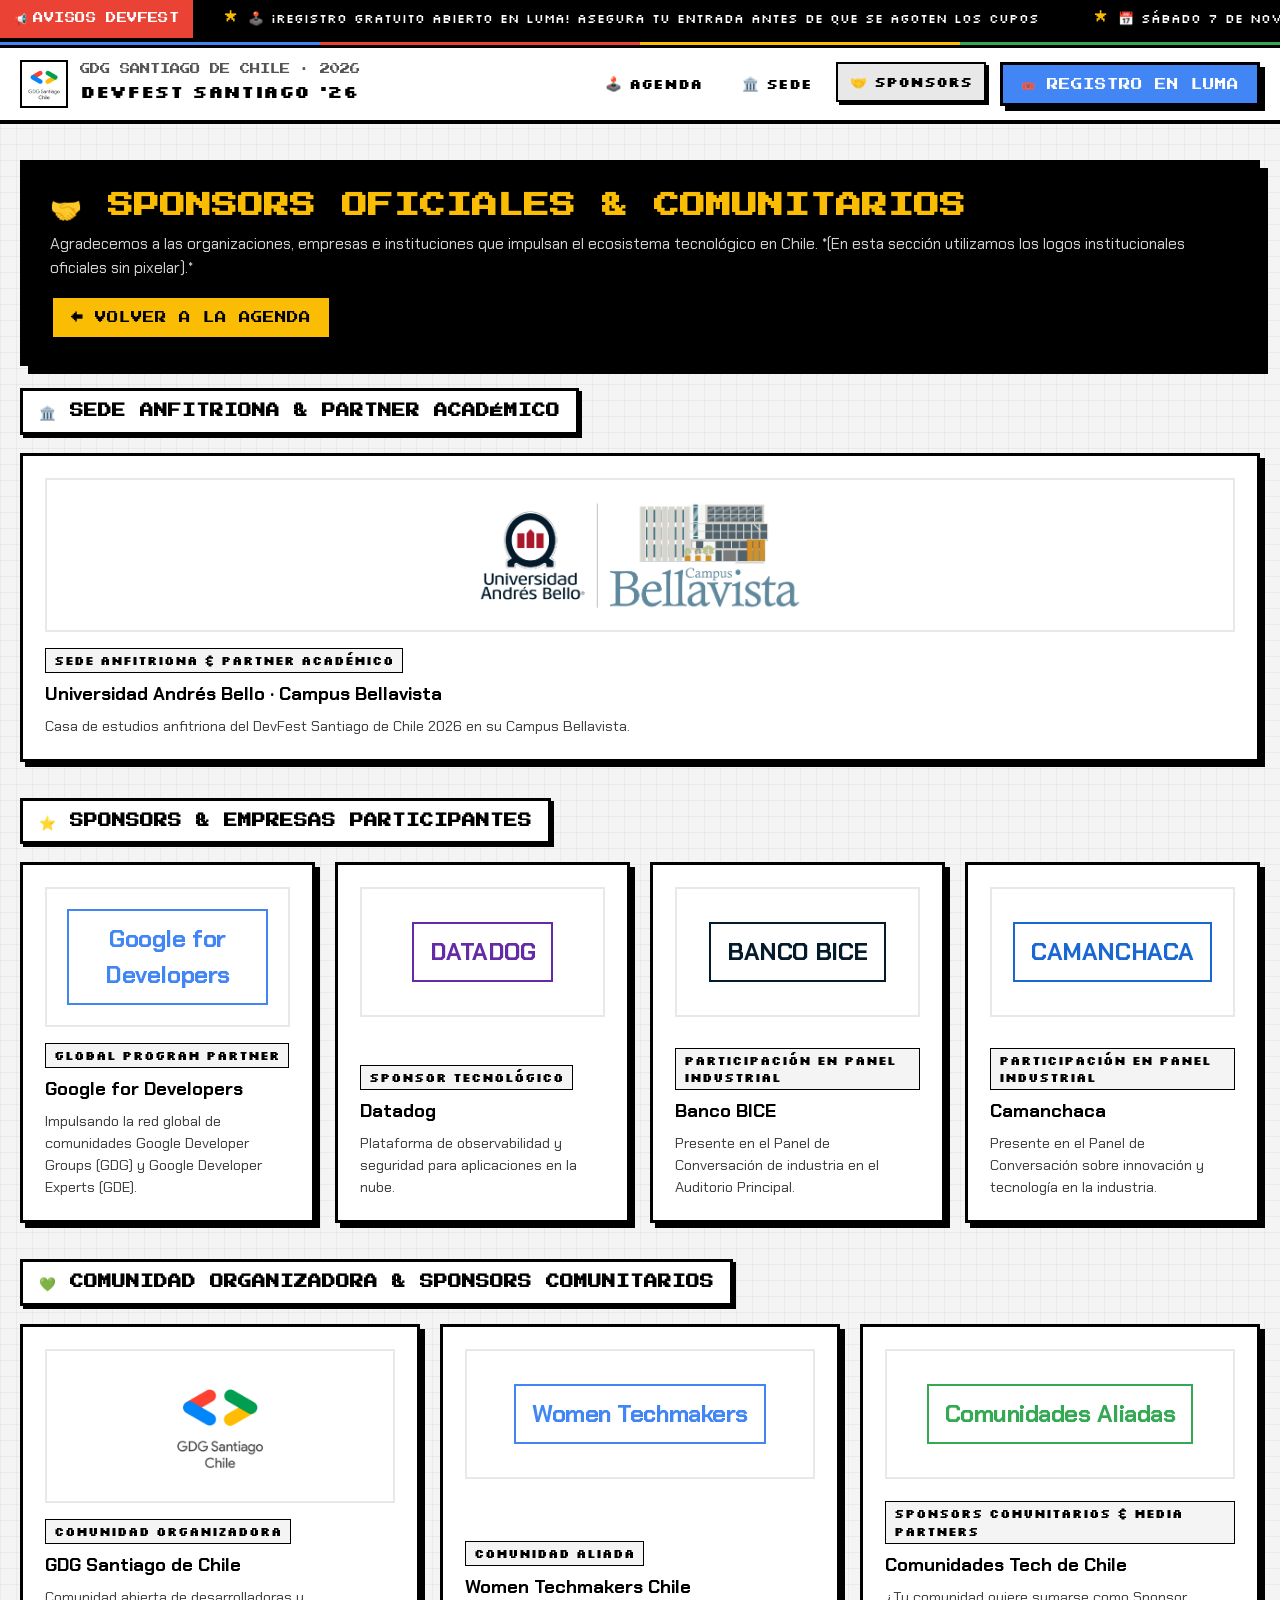
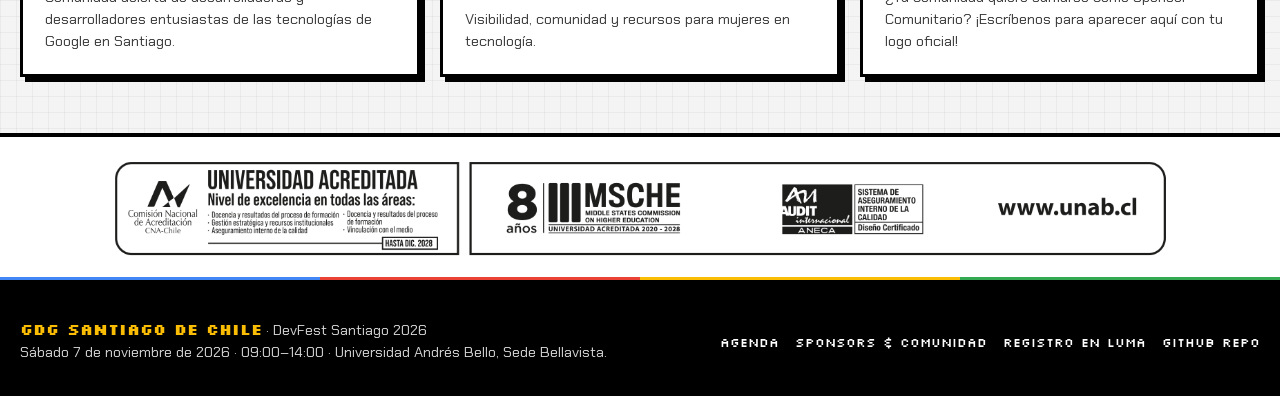
==== sponsors.html @ e515151f "feat: landing page 8-bits y agenda interactiva DevFest Santiago 2026" ====
<!DOCTYPE html>
<html lang="es-CL">
<head>
  <meta charset="UTF-8" />
  <meta name="viewport" content="width=device-width, initial-scale=1.0" />
  <title>Sponsors & Comunidades · DevFest Santiago de Chile 2026</title>
  <meta name="description" content="Sponsors oficiales, sede anfitriona y sponsors comunitarios del DevFest Santiago de Chile 2026." />
  <link rel="icon" type="image/png" href="assets/img/gdg-santiago-logo.png" />

  <link rel="preconnect" href="https://fonts.googleapis.com" />
  <link rel="preconnect" href="https://fonts.gstatic.com" crossorigin />
  <link href="https://fonts.googleapis.com/css2?family=Chakra+Petch:ital,wght@0,400;0,500;0,600;0,700;1,400&family=Press+Start+2P&family=Silkscreen:wght@400;700&display=swap" rel="stylesheet" />

  <link rel="stylesheet" href="css/styles.css" />
</head>
<body>

  <!-- MARQUESINA DE ANUNCIOS -->
  <div class="marquee-bar" role="region" aria-label="Anuncios importantes previos al evento">
    <div class="marquee-badge">
      <span>📢</span>
      <span class="hide-mobile">AVISOS DEVFEST</span>
    </div>
    <div class="marquee-viewport">
      <div class="marquee-track" id="marquee-content"></div>
    </div>
  </div>

  <!-- ENCABEZADO -->
  <header class="site-header">
    <div class="gdg-color-strip" aria-hidden="true">
      <span></span><span></span><span></span><span></span>
    </div>
    <div class="header-inner">
      <a href="index.html" class="brand-link">
        <img src="assets/img/gdg-santiago-logo.png" alt="Logo GDG Santiago de Chile" class="brand-logo-img" />
        <div class="brand-title-wrap">
          <span class="brand-pixel-tag">GDG SANTIAGO DE CHILE · 2026</span>
          <span class="brand-main-name">DEVFEST SANTIAGO '26</span>
        </div>
      </a>

      <nav class="main-nav" aria-label="Navegación principal">
        <a href="index.html#agenda" class="nav-link-8bit">🕹️ Agenda</a>
        <a href="index.html#sede" class="nav-link-8bit">🏛️ Sede</a>
        <a href="sponsors.html" class="nav-link-8bit active">🤝 Sponsors</a>
        <a href="https://luma.com/7p4i60n3" target="_blank" rel="noopener noreferrer" class="btn-8bit btn-8bit-primary">
          🎟️ REGISTRO EN LUMA
        </a>
      </nav>
    </div>
  </header>

  <main class="sponsors-page-main" style="padding-top: 36px;">
    <div class="section-header-8bit">
      <div class="section-title-group">
        <h2>🤝 SPONSORS OFICIALES & COMUNITARIOS</h2>
        <p>
          Agradecemos a las organizaciones, empresas e instituciones que impulsan el ecosistema tecnológico en Chile.
          *(En esta sección utilizamos los logos institucionales oficiales sin pixelar).*
        </p>
      </div>
      <a href="index.html#agenda" class="btn-8bit btn-8bit-yellow">
        ← VOLVER A LA AGENDA
      </a>
    </div>

    <!-- 1. SEDE ANFITRIONA -->
    <section class="sponsors-tier-block">
      <h3 class="sponsors-tier-heading">🏛️ SEDE ANFITRIONA & PARTNER ACADÉMICO</h3>
      <div class="sponsors-grid" id="sponsors-host-grid"></div>
    </section>

    <!-- 2. SPONSORS OFICIALES Y PARTICIPACIÓN EN INDUSTRIA -->
    <section class="sponsors-tier-block">
      <h3 class="sponsors-tier-heading">⭐ SPONSORS & EMPRESAS PARTICIPANTES</h3>
      <div class="sponsors-grid" id="sponsors-official-grid"></div>
    </section>

    <!-- 3. SPONSORS COMUNITARIOS Y ORGANIZADOR -->
    <section class="sponsors-tier-block">
      <h3 class="sponsors-tier-heading">💚 COMUNIDAD ORGANIZADORA & SPONSORS COMUNITARIOS</h3>
      <div class="sponsors-grid" id="sponsors-community-grid"></div>
    </section>
  </main>

  <footer class="site-footer">
    <div class="unab-accreditation-strip">
      <img src="assets/img/unab-acreditacion.png" alt="Universidad Andrés Bello - Acreditación Institucional" loading="lazy" />
    </div>
    <div class="gdg-color-strip" aria-hidden="true">
      <span></span><span></span><span></span><span></span>
    </div>
    <div class="footer-main">
      <div class="footer-inner">
        <div class="footer-copy">
          <p><strong>GDG SANTIAGO DE CHILE</strong> · DevFest Santiago 2026</p>
          <p>Sábado 7 de noviembre de 2026 · 09:00–14:00 · Universidad Andrés Bello, Sede Bellavista.</p>
        </div>
        <div class="footer-links">
          <a href="index.html#agenda">Agenda</a>
          <a href="sponsors.html">Sponsors & Comunidad</a>
          <a href="https://luma.com/7p4i60n3" target="_blank" rel="noopener noreferrer">Registro en Luma</a>
          <a href="https://github.com/GDGSantiagoDeChile/devfestsantiago26" target="_blank" rel="noopener noreferrer">GitHub Repo</a>
        </div>
      </div>
    </div>
  </footer>

  <script type="module" src="js/app.js"></script>
</body>
</html>
---- css/styles.css ----
/* ==========================================================================
   DEVFEST SANTIAGO DE CHILE 2026 · ESTÉTICA 8-BITS (KUNIO-KUN NES) + GDG
   Paleta: Colores oficiales GDG + Blanco, Negro y Escala de Grises
   ========================================================================== */

:root {
  /* Colores Oficiales GDG */
  --gdg-blue: #4285F4;
  --gdg-blue-dark: #1967D2;
  --gdg-blue-soft: #E8F0FE;

  --gdg-red: #EA4335;
  --gdg-red-dark: #C5221F;
  --gdg-red-soft: #FCE8E6;

  --gdg-yellow: #FBBC04;
  --gdg-yellow-dark: #F29900;
  --gdg-yellow-soft: #FEF7E0;

  --gdg-green: #34A853;
  --gdg-green-dark: #188038;
  --gdg-green-soft: #E6F4EA;

  /* Blanco, Negro y Escala de Grises */
  --bw-black: #000000;
  --bw-gray-900: #111111;
  --bw-gray-800: #222222;
  --bw-gray-700: #3A3A3A;
  --bw-gray-600: #555555;
  --bw-gray-400: #9E9E9E;
  --bw-gray-300: #D4D4D4;
  --bw-gray-200: #E8E8E8;
  --bw-gray-100: #F4F4F4;
  --bw-white: #FFFFFF;

  /* Tipografías */
  --font-pixel: 'Press Start 2P', 'Silkscreen', monospace;
  --font-arcade: 'Silkscreen', 'Press Start 2P', monospace;
  --font-body: 'Chakra Petch', system-ui, -apple-system, sans-serif;

  /* Sombras estilo 8-bits */
  --pixel-shadow-sm: 3px 3px 0px var(--bw-black);
  --pixel-shadow-md: 5px 5px 0px var(--bw-black);
  --pixel-shadow-lg: 8px 8px 0px var(--bw-black);
}

*, *::before, *::after {
  box-sizing: border-box;
  margin: 0;
  padding: 0;
}

html {
  scroll-behavior: smooth;
}

body {
  font-family: var(--font-body);
  background-color: var(--bw-gray-100);
  /* Patrón sutil de grilla pixelada en escala de grises */
  background-image:
    linear-gradient(to right, rgba(0, 0, 0, 0.04) 1px, transparent 1px),
    linear-gradient(to bottom, rgba(0, 0, 0, 0.04) 1px, transparent 1px);
  background-size: 16px 16px;
  color: var(--bw-gray-900);
  line-height: 1.5;
  overflow-x: hidden;
}

/* ==========================================================================
   1. MARQUESINA (MARQUEE) DE ANUNCIOS EN MOVIMIENTO
   ========================================================================== */
.marquee-bar {
  background-color: var(--bw-black);
  color: var(--bw-white);
  border-bottom: 4px solid var(--bw-black);
  display: flex;
  align-items: center;
  overflow: hidden;
  position: sticky;
  top: 0;
  z-index: 100;
  height: 42px;
}

.marquee-badge {
  background-color: var(--gdg-red);
  color: var(--bw-white);
  font-family: var(--font-pixel);
  font-size: 0.65rem;
  padding: 0 14px;
  height: 100%;
  display: flex;
  align-items: center;
  gap: 6px;
  white-space: nowrap;
  z-index: 2;
  border-right: 4px solid var(--bw-black);
  letter-spacing: 0.04em;
}

.marquee-viewport {
  flex: 1;
  overflow: hidden;
  position: relative;
}

.marquee-track {
  display: flex;
  width: max-content;
  animation: marqueeScroll 38s linear infinite;
}

.marquee-bar:hover .marquee-track {
  animation-play-state: paused;
}

.marquee-group {
  display: flex;
  align-items: center;
}

.marquee-item {
  font-family: var(--font-arcade);
  font-size: 0.8rem;
  padding: 0 28px;
  white-space: nowrap;
  color: var(--bw-white);
  display: inline-flex;
  align-items: center;
  gap: 10px;
}

.pixel-star {
  color: var(--gdg-yellow);
  display: inline-block;
  animation: starBlink 1s steps(2, start) infinite;
}

@keyframes marqueeScroll {
  0% { transform: translateX(0); }
  100% { transform: translateX(-50%); }
}

@keyframes starBlink {
  0%, 100% { opacity: 1; transform: scale(1); }
  50% { opacity: 0.4; transform: scale(0.85); }
}

/* ==========================================================================
   2. NAVEGACIÓN PRINCIPAL
   ========================================================================== */
.site-header {
  background-color: var(--bw-white);
  border-bottom: 4px solid var(--bw-black);
}

.header-inner {
  max-width: 1280px;
  margin: 0 auto;
  padding: 12px 20px;
  display: flex;
  align-items: center;
  justify-content: space-between;
  flex-wrap: wrap;
  gap: 16px;
}

.brand-link {
  display: flex;
  align-items: center;
  gap: 12px;
  text-decoration: none;
  color: var(--bw-black);
}

.brand-logo-img {
  width: 48px;
  height: 48px;
  object-fit: contain;
  border: 2px solid var(--bw-black);
  background: var(--bw-white);
  padding: 2px;
}

.brand-title-wrap {
  display: flex;
  flex-direction: column;
}

.brand-pixel-tag {
  font-family: var(--font-pixel);
  font-size: 0.65rem;
  color: var(--bw-gray-600);
}

.brand-main-name {
  font-family: var(--font-arcade);
  font-weight: 700;
  font-size: 1.15rem;
  letter-spacing: -0.02em;
}

/* Barra de 4 colores GDG decorativa */
.gdg-color-strip {
  height: 6px;
  display: grid;
  grid-template-columns: repeat(4, 1fr);
  border-bottom: 3px solid var(--bw-black);
}
.gdg-color-strip span:nth-child(1) { background: var(--gdg-blue); }
.gdg-color-strip span:nth-child(2) { background: var(--gdg-red); }
.gdg-color-strip span:nth-child(3) { background: var(--gdg-yellow); }
.gdg-color-strip span:nth-child(4) { background: var(--gdg-green); }

.main-nav {
  display: flex;
  align-items: center;
  gap: 12px;
  flex-wrap: wrap;
}

.nav-link-8bit {
  font-family: var(--font-arcade);
  font-size: 0.85rem;
  font-weight: 700;
  text-decoration: none;
  color: var(--bw-black);
  padding: 8px 12px;
  border: 2px solid transparent;
  transition: transform 0.1s steps(2), background-color 0.1s;
}

.nav-link-8bit:hover,
.nav-link-8bit.active {
  background-color: var(--bw-gray-200);
  border-color: var(--bw-black);
  box-shadow: var(--pixel-shadow-sm);
  transform: translate(-2px, -2px);
}

/* Botones estilo 8-bits */
.btn-8bit {
  display: inline-flex;
  align-items: center;
  justify-content: center;
  gap: 8px;
  font-family: var(--font-pixel);
  font-size: 0.72rem;
  line-height: 1.3;
  text-decoration: none;
  padding: 12px 18px;
  border: 3px solid var(--bw-black);
  box-shadow: var(--pixel-shadow-md);
  cursor: pointer;
  transition: transform 0.08s steps(2), box-shadow 0.08s steps(2);
  text-transform: uppercase;
}

.btn-8bit:hover {
  transform: translate(-2px, -2px);
  box-shadow: 7px 7px 0px var(--bw-black);
}

.btn-8bit:active {
  transform: translate(3px, 3px);
  box-shadow: 2px 2px 0px var(--bw-black);
}

.btn-8bit-primary {
  background-color: var(--gdg-blue);
  color: var(--bw-white);
}

.btn-8bit-yellow {
  background-color: var(--gdg-yellow);
  color: var(--bw-black);
}

.btn-8bit-secondary {
  background-color: var(--gdg-green);
  color: var(--bw-white);
}

.btn-8bit-ghost {
  background-color: var(--bw-white);
  color: var(--bw-black);
}

/* ==========================================================================
   3. HERO PRINCIPAL (ESTÉTICA 8-BITS + SEDE OFICIAL SIN PIXELAR)
   ========================================================================== */
.hero-section {
  max-width: 1280px;
  margin: 0 auto;
  padding: 36px 20px 28px;
}

.hero-grid {
  display: grid;
  grid-template-columns: 1.25fr 0.95fr;
  gap: 28px;
  align-items: stretch;
}

.hero-arcade-box {
  background-color: var(--bw-white);
  border: 4px solid var(--bw-black);
  box-shadow: var(--pixel-shadow-lg);
  padding: 28px;
  display: flex;
  flex-direction: column;
  justify-content: space-between;
  position: relative;
}

.hero-topline-badges {
  display: flex;
  flex-wrap: wrap;
  gap: 10px;
  margin-bottom: 18px;
}

.pixel-status-pill {
  font-family: var(--font-pixel);
  font-size: 0.62rem;
  padding: 6px 10px;
  background-color: var(--bw-black);
  color: var(--gdg-yellow);
  border: 2px solid var(--bw-black);
}

.pixel-date-pill {
  font-family: var(--font-pixel);
  font-size: 0.62rem;
  padding: 6px 10px;
  background-color: var(--gdg-green-soft);
  color: var(--bw-black);
  border: 2px solid var(--bw-black);
}

.hero-title {
  font-family: var(--font-pixel);
  font-size: clamp(1.45rem, 3.2vw, 2.35rem);
  line-height: 1.35;
  color: var(--bw-black);
  margin-bottom: 14px;
  text-shadow: 3px 3px 0px var(--bw-gray-300);
}

.hero-title-highlight {
  display: inline-block;
  background-color: var(--gdg-yellow);
  padding: 2px 10px;
  border: 3px solid var(--bw-black);
  box-shadow: var(--pixel-shadow-sm);
  margin-top: 6px;
}

.hero-lead {
  font-size: 1.08rem;
  color: var(--bw-gray-800);
  margin-bottom: 20px;
  font-weight: 500;
}

.hero-meta-cards {
  display: grid;
  grid-template-columns: repeat(auto-fit, minmax(180px, 1fr));
  gap: 12px;
  margin-bottom: 24px;
}

.meta-pixel-card {
  background-color: var(--bw-gray-100);
  border: 3px solid var(--bw-black);
  padding: 10px 14px;
  box-shadow: var(--pixel-shadow-sm);
}

.meta-pixel-label {
  font-family: var(--font-pixel);
  font-size: 0.58rem;
  color: var(--bw-gray-600);
  display: block;
  margin-bottom: 4px;
}

.meta-pixel-value {
  font-weight: 700;
  font-size: 0.98rem;
  color: var(--bw-black);
}

.hero-cta-group {
  display: flex;
  flex-wrap: wrap;
  gap: 14px;
  align-items: center;
}

/* TARJETA DEL LOCAL / SEDE OFICIAL (NO PIXELADA, RESPETANDO MARCA UNAB) */
.hero-venue-column {
  display: flex;
  flex-direction: column;
  gap: 18px;
}

.venue-official-card {
  background-color: var(--bw-white);
  border: 4px solid var(--bw-black);
  box-shadow: var(--pixel-shadow-lg);
  padding: 22px;
  display: flex;
  flex-direction: column;
  justify-content: space-between;
  flex: 1;
}

.venue-card-header {
  display: flex;
  align-items: center;
  justify-content: space-between;
  border-bottom: 2px solid var(--bw-gray-200);
  padding-bottom: 10px;
  margin-bottom: 14px;
}

.venue-official-tag {
  font-family: var(--font-arcade);
  font-size: 0.78rem;
  font-weight: 700;
  background-color: #041B2C;
  color: var(--bw-white);
  padding: 4px 10px;
}

.venue-city-tag {
  font-size: 0.85rem;
  font-weight: 700;
  color: var(--bw-gray-600);
}

/* Imagen oficial del local sin filtros de pixelado */
.venue-illustration-wrapper {
  background-color: var(--bw-white);
  padding: 12px 6px;
  display: flex;
  align-items: center;
  justify-content: center;
  margin-bottom: 14px;
}

.venue-official-img {
  width: 100%;
  max-width: 500px;
  height: auto;
  object-fit: contain;
  image-rendering: auto; /* Mantiene la calidad vectorial/alta resolución del campus */
}

.venue-details-footer {
  background-color: var(--bw-gray-100);
  border: 2px solid var(--bw-black);
  padding: 12px 14px;
  display: flex;
  align-items: center;
  justify-content: space-between;
  gap: 12px;
  flex-wrap: wrap;
}

.venue-address-text strong {
  display: block;
  font-size: 0.98rem;
  color: #041B2C;
}

.venue-address-text span {
  font-size: 0.86rem;
  color: var(--bw-gray-700);
}

.venue-map-link {
  font-family: var(--font-arcade);
  font-size: 0.78rem;
  font-weight: 700;
  color: var(--bw-black);
  background-color: var(--bw-white);
  border: 2px solid var(--bw-black);
  padding: 6px 10px;
  text-decoration: none;
  box-shadow: 2px 2px 0 var(--bw-black);
}

.venue-map-link:hover {
  background-color: var(--gdg-yellow);
}

/* ==========================================================================
   4. ESCENARIO KUNIO-KUN NES & BADGES 8-BITS EN MOVIMIENTO
   ========================================================================== */
.kunio-parade-box {
  background-color: var(--bw-gray-900);
  color: var(--bw-white);
  border: 4px solid var(--bw-black);
  box-shadow: var(--pixel-shadow-lg);
  padding: 16px 18px;
}

.kunio-parade-header {
  display: flex;
  align-items: center;
  justify-content: space-between;
  margin-bottom: 12px;
  font-family: var(--font-pixel);
  font-size: 0.62rem;
  color: var(--gdg-yellow);
}

.kunio-parade-stage {
  display: grid;
  grid-template-columns: repeat(9, 1fr);
  gap: 8px;
  background: linear-gradient(180deg, #1E1E1E 0%, #2D2D2D 78%, #444444 78%, #333333 100%);
  border: 3px solid var(--bw-black);
  padding: 12px 8px 8px;
  overflow-x: auto;
}

.kunio-stage-card {
  display: flex;
  flex-direction: column;
  align-items: center;
  gap: 4px;
  min-width: 46px;
}

.kunio-stage-name {
  font-family: var(--font-arcade);
  font-size: 0.65rem;
  color: var(--bw-gray-200);
  text-align: center;
}

/* Animación de sprites estilo Kunio-kun NES (2 frames + caminata) */
.kunio-sprite {
  position: relative;
  display: inline-flex;
  align-items: center;
  justify-content: center;
  animation: kunioWalkBob 0.7s steps(2, end) infinite;
}

.kunio-sm { width: 42px; height: 52px; }
.kunio-md { width: 64px; height: 80px; }
.kunio-lg { width: 96px; height: 120px; }

.kunio-sprite svg {
  width: 100%;
  height: 100%;
  image-rendering: pixelated;
  image-rendering: crisp-edges;
  filter: drop-shadow(2px 2px 0px rgba(0,0,0,0.35));
}

.kunio-frame-2 {
  position: absolute;
  inset: 0;
  opacity: 0;
  animation: kunioSwapFrame2 0.7s steps(1, end) infinite;
}

.kunio-frame-1 {
  animation: kunioSwapFrame1 0.7s steps(1, end) infinite;
}

@keyframes kunioSwapFrame1 {
  0%, 49.9% { opacity: 1; }
  50%, 100% { opacity: 0; }
}

@keyframes kunioSwapFrame2 {
  0%, 49.9% { opacity: 0; }
  50%, 100% { opacity: 1; }
}

@keyframes kunioWalkBob {
  0%, 100% { transform: translateY(0px); }
  50% { transform: translateY(-3px); }
}

/* Barra de Badges Tecnológicos en 8-bits */
.tech-badges-banner {
  max-width: 1280px;
  margin: 0 auto 24px;
  padding: 0 20px;
}

.tech-badges-inner {
  background-color: var(--bw-white);
  border: 4px solid var(--bw-black);
  box-shadow: var(--pixel-shadow-md);
  padding: 14px 18px;
  display: flex;
  align-items: center;
  gap: 16px;
  flex-wrap: wrap;
}

.tech-banner-label {
  font-family: var(--font-pixel);
  font-size: 0.65rem;
  background-color: var(--bw-black);
  color: var(--bw-white);
  padding: 8px 12px;
  white-space: nowrap;
}

.tech-badges-list {
  display: flex;
  flex-wrap: wrap;
  gap: 10px;
  flex: 1;
}

.tech-badge-8bit {
  display: inline-flex;
  align-items: center;
  gap: 7px;
  background-color: var(--bw-gray-100);
  border: 2px solid var(--bw-black);
  box-shadow: 2px 2px 0px var(--bw-black);
  padding: 5px 10px;
  font-family: var(--font-arcade);
  font-size: 0.78rem;
  font-weight: 700;
  color: var(--bw-black);
  transition: transform 0.12s steps(2), background-color 0.12s;
}

.tech-badge-8bit:hover {
  transform: translateY(-3px);
  background-color: var(--bw-white);
  border-color: var(--badge-accent, var(--gdg-blue));
}

.tech-badge-icon {
  width: 22px;
  height: 22px;
  display: inline-flex;
  animation: pixelBadgeFloat 1.6s steps(2, end) infinite;
}

.tech-badge-8bit:nth-child(odd) .tech-badge-icon {
  animation-delay: 0.4s;
}

.pixel-tech-svg {
  width: 100%;
  height: 100%;
  image-rendering: pixelated;
}

@keyframes pixelBadgeFloat {
  0%, 100% { transform: translateY(0) scale(1); }
  50% { transform: translateY(-2px) scale(1.08); }
}

/* ==========================================================================
   5. SECCIÓN DE AGENDA / PROGRAMA (SOPORTE ASIMÉTRICO + RELLENO)
   ========================================================================== */
.schedule-section {
  max-width: 1280px;
  margin: 0 auto 56px;
  padding: 12px 20px;
}

.section-header-8bit {
  background-color: var(--bw-black);
  color: var(--bw-white);
  border: 4px solid var(--bw-black);
  box-shadow: var(--pixel-shadow-lg);
  padding: 22px 26px;
  margin-bottom: 22px;
  display: flex;
  align-items: center;
  justify-content: space-between;
  flex-wrap: wrap;
  gap: 16px;
}

.section-title-group h2 {
  font-family: var(--font-pixel);
  font-size: clamp(1.1rem, 2.4vw, 1.6rem);
  color: var(--gdg-yellow);
  margin-bottom: 8px;
}

.section-title-group p {
  font-size: 0.98rem;
  color: var(--bw-gray-300);
}

/* Barra de herramientas y filtro por sala */
.schedule-toolbar {
  background-color: var(--bw-white);
  border: 3px solid var(--bw-black);
  box-shadow: var(--pixel-shadow-md);
  padding: 14px 18px;
  margin-bottom: 24px;
  display: flex;
  align-items: center;
  justify-content: space-between;
  flex-wrap: wrap;
  gap: 14px;
}

.room-filters {
  display: flex;
  flex-wrap: wrap;
  gap: 8px;
  align-items: center;
}

.filter-label {
  font-family: var(--font-pixel);
  font-size: 0.62rem;
  color: var(--bw-gray-700);
  margin-right: 4px;
}

.room-filter-btn {
  font-family: var(--font-arcade);
  font-size: 0.8rem;
  font-weight: 700;
  padding: 7px 13px;
  background-color: var(--bw-gray-100);
  color: var(--bw-black);
  border: 2px solid var(--bw-black);
  box-shadow: 2px 2px 0 var(--bw-black);
  cursor: pointer;
  transition: all 0.1s steps(2);
}

.room-filter-btn:hover {
  background-color: var(--bw-gray-200);
}

.room-filter-btn.active {
  background-color: var(--bw-black);
  color: var(--gdg-yellow);
  transform: translate(1px, 1px);
  box-shadow: 1px 1px 0 var(--bw-black);
}

.asymmetric-demo-btn {
  font-family: var(--font-arcade);
  font-size: 0.76rem;
  font-weight: 700;
  padding: 7px 12px;
  background-color: var(--gdg-yellow-soft);
  color: var(--bw-black);
  border: 2px dashed var(--bw-black);
  cursor: pointer;
}

.asymmetric-demo-btn.is-active {
  background-color: var(--gdg-yellow);
  border-style: solid;
  box-shadow: var(--pixel-shadow-sm);
}

/* Tarjetas Plenarias (Apertura, Pausa Común, Cierre) */
.plenary-card {
  background-color: var(--bw-white);
  border: 4px solid var(--bw-black);
  box-shadow: var(--pixel-shadow-md);
  padding: 16px 20px;
  margin-bottom: 26px;
  display: grid;
  grid-template-columns: auto auto 1fr auto;
  align-items: center;
  gap: 18px;
  cursor: pointer;
  transition: transform 0.1s steps(2), box-shadow 0.1s steps(2);
}

.plenary-card:hover {
  transform: translate(-3px, -3px);
  box-shadow: var(--pixel-shadow-lg);
}

.plenary-main {
  border-left: 12px solid var(--gdg-blue);
}

.plenary-break {
  background-color: var(--gdg-yellow-soft);
  border-left: 12px solid var(--gdg-yellow);
}

.plenary-time-col {
  display: flex;
  flex-direction: column;
  align-items: flex-start;
  gap: 4px;
}

.time-pill {
  font-family: var(--font-pixel);
  font-size: 0.75rem;
  background-color: var(--bw-black);
  color: var(--bw-white);
  padding: 6px 10px;
}

.duration-micro {
  font-family: var(--font-arcade);
  font-size: 0.72rem;
  font-weight: 700;
  color: var(--bw-gray-600);
}

.plenary-topline {
  display: flex;
  flex-wrap: wrap;
  gap: 8px;
  margin-bottom: 4px;
}

.room-tag-8bit {
  font-family: var(--font-arcade);
  font-size: 0.72rem;
  font-weight: 700;
  background-color: var(--bw-gray-200);
  padding: 2px 8px;
  border: 1px solid var(--bw-black);
}

.speaker-badge-8bit {
  font-family: var(--font-arcade);
  font-size: 0.72rem;
  font-weight: 700;
  background-color: var(--gdg-blue);
  color: var(--bw-white);
  padding: 2px 8px;
  border: 1px solid var(--bw-black);
}

.plenary-title {
  font-size: 1.18rem;
  font-weight: 700;
  color: var(--bw-black);
}

.plenary-subtitle {
  font-size: 0.92rem;
  color: var(--bw-gray-700);
}

.pixel-click-hint {
  font-family: var(--font-pixel);
  font-size: 0.62rem;
  color: var(--gdg-blue-dark);
}

/* BLOQUES DE TANDA (TANDA 1 Y TANDA 2) */
.tanda-block {
  margin-bottom: 32px;
  background-color: var(--bw-gray-200);
  border: 4px solid var(--bw-black);
  box-shadow: var(--pixel-shadow-lg);
  padding: 20px;
}

.tanda-header-banner {
  background-color: var(--bw-gray-900);
  color: var(--bw-white);
  border: 3px solid var(--bw-black);
  padding: 14px 18px;
  margin-bottom: 18px;
  display: flex;
  align-items: center;
  justify-content: space-between;
  flex-wrap: wrap;
  gap: 12px;
}

.tanda-title-group {
  display: flex;
  align-items: center;
  flex-wrap: wrap;
  gap: 12px;
}

.tanda-pixel-badge {
  font-family: var(--font-pixel);
  font-size: 0.75rem;
  background-color: var(--gdg-red);
  color: var(--bw-white);
  padding: 6px 12px;
  border: 2px solid var(--bw-white);
}

.tanda-subtitle {
  font-size: 1rem;
  font-weight: 600;
  color: var(--bw-white);
}

.tanda-time-pill {
  font-family: var(--font-arcade);
  font-size: 0.85rem;
  color: var(--gdg-yellow);
}

/* Grilla de 4 Columnas Independientes (Soporta bloques asimétricos en cada sala) */
.tanda-tracks-grid {
  display: grid;
  grid-template-columns: repeat(4, 1fr);
  gap: 16px;
  align-items: stretch;
}

.single-track-mode .tanda-tracks-grid {
  grid-template-columns: 1fr;
}

.track-column {
  display: flex;
  flex-direction: column;
  min-width: 0;
}

.track-column-header {
  background-color: var(--bw-black);
  color: var(--bw-white);
  border: 3px solid var(--bw-black);
  border-bottom: none;
  padding: 10px 14px;
  display: flex;
  align-items: center;
  justify-content: space-between;
}

.room-col-blue .track-column-header { border-top: 6px solid var(--gdg-blue); }
.room-col-red .track-column-header { border-top: 6px solid var(--gdg-red); }
.room-col-yellow .track-column-header { border-top: 6px solid var(--gdg-yellow); }
.room-col-green .track-column-header { border-top: 6px solid var(--gdg-green); }

.track-room-name {
  font-family: var(--font-pixel);
  font-size: 0.72rem;
}

.track-room-sub {
  font-family: var(--font-arcade);
  font-size: 0.7rem;
  color: var(--bw-gray-300);
}

/* Cuerpo de la columna: usa flex-grow basado en minutos para alturas proporcionales */
.track-column-body {
  display: flex;
  flex-direction: column;
  gap: 10px;
  flex: 1;
  min-height: 460px;
}

/* Tarjeta individual de Charla / Taller / Panel / Relleno */
.schedule-block-card {
  background-color: var(--bw-white);
  border: 3px solid var(--bw-black);
  box-shadow: var(--pixel-shadow-sm);
  padding: 14px;
  display: flex;
  flex-direction: column;
  justify-content: space-between;
  gap: 10px;
  cursor: pointer;
  position: relative;
  transition: transform 0.1s steps(2), box-shadow 0.1s steps(2), background-color 0.15s;
}

.schedule-block-card:hover {
  transform: translate(-3px, -3px);
  box-shadow: var(--pixel-shadow-md);
}

.room-accent-blue { border-top: 6px solid var(--gdg-blue); }
.room-accent-red { border-top: 6px solid var(--gdg-red); }
.room-accent-yellow { border-top: 6px solid var(--gdg-yellow); }
.room-accent-green { border-top: 6px solid var(--gdg-green); }

/* Estilo especial para bloques de relleno (cuando un taller dura menos) */
.block-type-filler {
  background-color: var(--bw-gray-100);
  background-image: repeating-linear-gradient(
    -45deg,
    rgba(0, 0, 0, 0.03),
    rgba(0, 0, 0, 0.03) 8px,
    transparent 8px,
    transparent 16px
  );
  border-style: dashed;
}

/* Slot corto de transición (ej: 5 minutos entre charlas del Auditorio) */
.track-transition-slot {
  background-color: var(--bw-gray-800);
  color: var(--bw-gray-200);
  border: 2px dashed var(--bw-black);
  padding: 4px 10px;
  display: flex;
  align-items: center;
  justify-content: center;
  font-family: var(--font-arcade);
  font-size: 0.68rem;
  min-height: 26px;
}

.block-card-header {
  display: flex;
  align-items: center;
  justify-content: space-between;
  gap: 6px;
}

.block-time-badge {
  font-family: var(--font-pixel);
  font-size: 0.62rem;
  background-color: var(--bw-black);
  color: var(--bw-white);
  padding: 5px 8px;
}

.block-duration-pill {
  font-family: var(--font-arcade);
  font-size: 0.72rem;
  font-weight: 700;
  color: var(--bw-gray-700);
  background-color: var(--bw-gray-200);
  padding: 2px 6px;
  border: 1px solid var(--bw-black);
}

.block-type-row {
  display: flex;
  align-items: center;
  justify-content: space-between;
  gap: 6px;
}

.block-format-chip {
  font-family: var(--font-arcade);
  font-size: 0.72rem;
  font-weight: 700;
  color: var(--bw-gray-800);
  letter-spacing: 0.03em;
}

.block-affiliation-chip {
  font-family: var(--font-pixel);
  font-size: 0.55rem;
  padding: 4px 7px;
  border: 2px solid var(--bw-black);
  font-weight: 700;
}

.badge-blue { background-color: var(--gdg-blue); color: var(--bw-white); }
.badge-red { background-color: var(--gdg-red); color: var(--bw-white); }
.badge-yellow { background-color: var(--gdg-yellow); color: var(--bw-black); }
.badge-green { background-color: var(--gdg-green); color: var(--bw-white); }

.block-main-body {
  display: flex;
  flex-direction: column;
  gap: 10px;
  margin: auto 0;
}

.block-speaker-row {
  display: flex;
  align-items: center;
  gap: 10px;
}

.block-avatar-frame {
  background-color: var(--bw-gray-100);
  border: 2px solid var(--bw-black);
  padding: 4px;
  flex-shrink: 0;
}

.block-speaker-name {
  font-size: 1.05rem;
  font-weight: 700;
  color: var(--bw-black);
  line-height: 1.25;
}

.block-moderators {
  font-size: 0.8rem;
  font-weight: 600;
  color: var(--gdg-blue-dark);
  margin-top: 2px;
}

.block-duration-note {
  font-size: 0.78rem;
  color: var(--bw-gray-600);
  margin-top: 2px;
}

.block-talk-title {
  font-size: 0.96rem;
  font-weight: 700;
  color: var(--bw-gray-900);
  line-height: 1.35;
  border-top: 2px dotted var(--bw-gray-300);
  padding-top: 8px;
}

.block-card-footer {
  display: flex;
  flex-direction: column;
  gap: 8px;
  border-top: 2px solid var(--bw-gray-200);
  padding-top: 8px;
}

.block-tech-icons {
  display: flex;
  flex-wrap: wrap;
  gap: 6px;
}

.block-tags-list {
  display: flex;
  flex-wrap: wrap;
  gap: 5px;
}

.mini-tag {
  font-size: 0.72rem;
  font-weight: 600;
  background-color: var(--bw-gray-100);
  color: var(--bw-gray-700);
  padding: 1px 6px;
  border: 1px solid var(--bw-gray-300);
}

.block-cta-row {
  display: flex;
  justify-content: flex-end;
}

.press-start-hint {
  font-family: var(--font-pixel);
  font-size: 0.52rem;
  color: var(--bw-gray-700);
  background-color: var(--gdg-yellow-soft);
  padding: 3px 6px;
  border: 1px solid var(--bw-black);
}

.schedule-block-card:hover .press-start-hint {
  background-color: var(--gdg-yellow);
  color: var(--bw-black);
}

.tanda-footnote {
  margin-top: 14px;
  font-size: 0.86rem;
  font-weight: 600;
  color: var(--bw-gray-800);
}

/* ==========================================================================
   6. MODAL INTERACTIVO 8-BITS (DETALLE DE CHARLA + AVATAR EN MOVIMIENTO)
   ========================================================================== */
.modal-overlay {
  position: fixed;
  inset: 0;
  background-color: rgba(0, 0, 0, 0.78);
  backdrop-filter: blur(2px);
  display: none;
  align-items: center;
  justify-content: center;
  padding: 20px;
  z-index: 1000;
}

.modal-overlay.is-open {
  display: flex;
}

.modal-window-8bit {
  background-color: var(--bw-white);
  border: 4px solid var(--bw-black);
  box-shadow: 10px 10px 0px var(--bw-black);
  max-width: 740px;
  width: 100%;
  max-height: 90vh;
  overflow-y: auto;
  animation: modalPopIn 0.15s steps(3, end);
}

@keyframes modalPopIn {
  from { transform: scale(0.9); opacity: 0; }
  to { transform: scale(1); opacity: 1; }
}

.modal-titlebar {
  background-color: var(--bw-black);
  color: var(--bw-white);
  padding: 12px 16px;
  display: flex;
  align-items: center;
  justify-content: space-between;
  border-bottom: 4px solid var(--bw-black);
}

.modal-titlebar-text {
  font-family: var(--font-pixel);
  font-size: 0.7rem;
  color: var(--gdg-yellow);
}

.modal-close-x {
  background-color: var(--gdg-red);
  color: var(--bw-white);
  font-family: var(--font-pixel);
  font-size: 0.75rem;
  border: 2px solid var(--bw-white);
  padding: 4px 10px;
  cursor: pointer;
}

.modal-body-content {
  padding: 24px;
  display: flex;
  flex-direction: column;
  gap: 20px;
}

.modal-arcade-stage {
  display: grid;
  grid-template-columns: auto 1fr;
  gap: 20px;
  align-items: center;
  background-color: var(--bw-gray-100);
  border: 3px solid var(--bw-black);
  padding: 18px;
  box-shadow: var(--pixel-shadow-sm);
}

.modal-avatar-box {
  background: linear-gradient(180deg, #1A1A1A 0%, #333333 100%);
  border: 3px solid var(--bw-black);
  padding: 14px 18px 10px;
  display: flex;
  flex-direction: column;
  align-items: center;
  gap: 8px;
}

.avatar-status-pill {
  font-family: var(--font-pixel);
  font-size: 0.48rem;
  color: var(--gdg-green);
  background-color: var(--bw-black);
  padding: 3px 6px;
}

.modal-badges-top {
  display: flex;
  flex-wrap: wrap;
  gap: 8px;
  margin-bottom: 10px;
}

.modal-room-chip,
.modal-time-chip,
.modal-affiliation-chip {
  font-family: var(--font-arcade);
  font-size: 0.75rem;
  font-weight: 700;
  padding: 3px 8px;
  border: 2px solid var(--bw-black);
}

.modal-room-chip { background-color: var(--gdg-blue); color: var(--bw-white); }
.modal-time-chip { background-color: var(--bw-black); color: var(--bw-white); }
.modal-affiliation-chip { background-color: var(--gdg-yellow); color: var(--bw-black); }

.modal-talk-title {
  font-size: 1.35rem;
  font-weight: 700;
  color: var(--bw-black);
  line-height: 1.3;
  margin-bottom: 8px;
}

.modal-speaker-line {
  font-size: 1.05rem;
  color: var(--bw-gray-800);
}

.modal-moderators-line {
  font-size: 0.92rem;
  font-weight: 600;
  color: var(--gdg-blue-dark);
  margin-top: 4px;
}

.modal-duration-detail {
  font-size: 0.85rem;
  color: var(--bw-gray-600);
  margin-top: 4px;
}

.modal-section-heading {
  font-family: var(--font-pixel);
  font-size: 0.68rem;
  color: var(--bw-black);
  margin-bottom: 10px;
}

.modal-description-box {
  background-color: var(--bw-white);
  border: 3px solid var(--bw-black);
  padding: 16px;
}

.modal-description-text {
  font-size: 1rem;
  color: var(--bw-gray-800);
  line-height: 1.65;
}

.modal-tech-section {
  background-color: var(--bw-gray-100);
  border: 3px solid var(--bw-black);
  padding: 16px;
}

.modal-tech-logos-row {
  display: flex;
  flex-wrap: wrap;
  gap: 10px;
  margin-bottom: 12px;
}

.modal-tags-row {
  display: flex;
  flex-wrap: wrap;
  gap: 8px;
}

.modal-tag-chip {
  font-family: var(--font-arcade);
  font-size: 0.78rem;
  background-color: var(--bw-white);
  border: 2px solid var(--bw-black);
  padding: 3px 10px;
  font-weight: 700;
}

.modal-actions-footer {
  display: flex;
  flex-wrap: wrap;
  gap: 12px;
  justify-content: flex-end;
  padding-top: 8px;
  border-top: 2px solid var(--bw-gray-200);
}

/* ==========================================================================
   7. SECCIÓN Y PÁGINA DE SPONSORS (LOGOS OFICIALES NO PIXELADOS)
   ========================================================================== */
.sponsors-preview-section,
.sponsors-page-main {
  max-width: 1280px;
  margin: 0 auto 56px;
  padding: 0 20px;
}

.sponsors-tier-block {
  margin-bottom: 36px;
}

.sponsors-tier-heading {
  font-family: var(--font-pixel);
  font-size: 0.85rem;
  color: var(--bw-black);
  background-color: var(--bw-white);
  border: 3px solid var(--bw-black);
  box-shadow: var(--pixel-shadow-sm);
  display: inline-block;
  padding: 10px 16px;
  margin-bottom: 18px;
}

.sponsors-grid {
  display: grid;
  grid-template-columns: repeat(auto-fit, minmax(280px, 1fr));
  gap: 20px;
}

.sponsor-official-card {
  background-color: var(--bw-white);
  border: 3px solid var(--bw-black);
  box-shadow: var(--pixel-shadow-md);
  padding: 22px;
  text-decoration: none;
  color: var(--bw-black);
  display: flex;
  flex-direction: column;
  justify-content: space-between;
  gap: 16px;
  transition: transform 0.12s ease, box-shadow 0.12s ease;
}

.sponsor-official-card:hover {
  transform: translateY(-4px);
  box-shadow: var(--pixel-shadow-lg);
}

/* Contenedor limpio y de alta definición para logos oficiales (NO pixelados) */
.sponsor-logo-clean {
  background-color: var(--bw-white);
  border: 2px solid var(--bw-gray-200);
  padding: 20px;
  min-height: 130px;
  display: flex;
  align-items: center;
  justify-content: center;
}

.sponsor-logo-clean img {
  max-width: 100%;
  max-height: 110px;
  width: auto;
  height: auto;
  object-fit: contain;
  image-rendering: auto; /* Logos oficiales nítidos */
}

.official-wordmark {
  font-family: var(--font-body);
  font-weight: 800;
  font-size: 1.5rem;
  color: var(--brand-color, var(--bw-black));
  letter-spacing: -0.02em;
  text-align: center;
  padding: 10px 16px;
  border: 2px solid var(--brand-color, var(--bw-black));
}

.sponsor-tier-badge {
  font-family: var(--font-arcade);
  font-size: 0.72rem;
  font-weight: 700;
  background-color: var(--bw-gray-100);
  border: 1px solid var(--bw-black);
  padding: 3px 8px;
  display: inline-block;
  margin-bottom: 8px;
}

.sponsor-card-meta h3 {
  font-size: 1.15rem;
  margin-bottom: 6px;
}

.sponsor-card-meta p {
  font-size: 0.92rem;
  color: var(--bw-gray-700);
}

/* ==========================================================================
   8. PIE DE PÁGINA + HUINCHA INSTITUCIONAL UNAB
   ========================================================================== */
.site-footer {
  background-color: var(--bw-white);
  border-top: 4px solid var(--bw-black);
  margin-top: 48px;
}

.unab-accreditation-strip {
  max-width: 1100px;
  margin: 0 auto;
  padding: 20px 20px 10px;
  text-align: center;
}

.unab-accreditation-strip img {
  width: 100%;
  height: auto;
  object-fit: contain;
  image-rendering: auto;
}

.footer-main {
  background-color: var(--bw-black);
  color: var(--bw-white);
  padding: 32px 20px;
  border-top: 4px solid var(--bw-black);
}

.footer-inner {
  max-width: 1280px;
  margin: 0 auto;
  display: flex;
  align-items: center;
  justify-content: space-between;
  flex-wrap: wrap;
  gap: 20px;
}

.footer-copy {
  font-size: 0.92rem;
  color: var(--bw-gray-300);
}

.footer-copy strong {
  color: var(--gdg-yellow);
  font-family: var(--font-arcade);
}

.footer-links {
  display: flex;
  flex-wrap: wrap;
  gap: 16px;
}

.footer-links a {
  color: var(--bw-white);
  font-family: var(--font-arcade);
  font-size: 0.82rem;
  text-decoration: none;
}

.footer-links a:hover {
  color: var(--gdg-yellow);
  text-decoration: underline;
}

/* ==========================================================================
   9. RESPONSIVE DESIGN (MOBILE & TABLET)
   ========================================================================== */
@media (max-width: 1100px) {
  .hero-grid {
    grid-template-columns: 1fr;
  }

  .tanda-tracks-grid {
    grid-template-columns: repeat(2, 1fr);
  }
}

@media (max-width: 720px) {
  .marquee-badge span.hide-mobile {
    display: none;
  }

  .header-inner {
    flex-direction: column;
    align-items: flex-start;
  }

  .main-nav {
    width: 100%;
    justify-content: space-between;
  }

  .tanda-tracks-grid {
    grid-template-columns: 1fr;
  }

  .track-column-body {
    min-height: auto;
  }

  .plenary-card {
    grid-template-columns: 1fr;
    gap: 10px;
  }

  .modal-arcade-stage {
    grid-template-columns: 1fr;
    text-align: center;
  }

  .modal-badges-top {
    justify-content: center;
  }
}
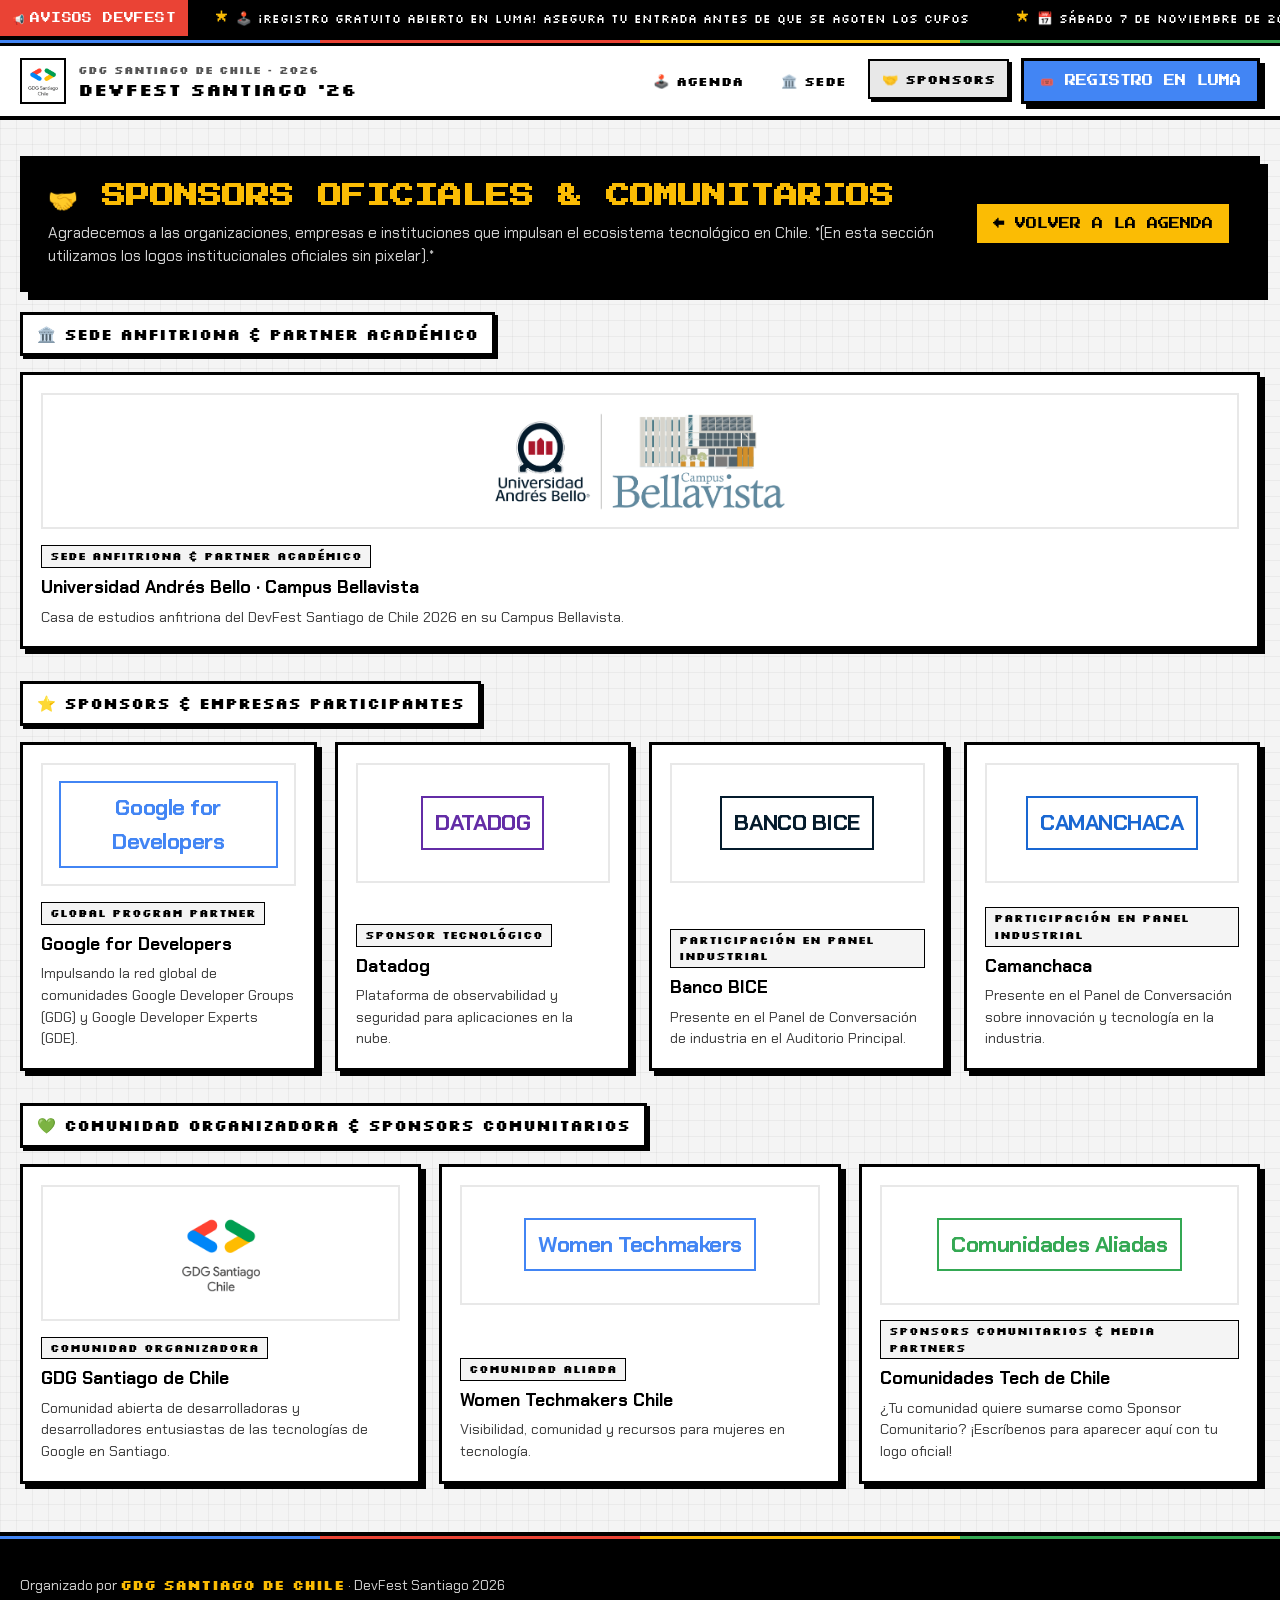
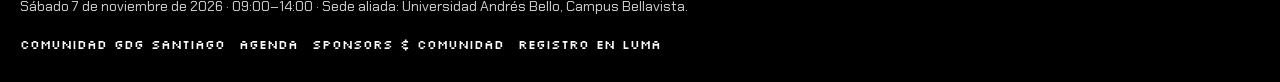
==== commit 47340016: "chore(footer): retirar banner de acreditacion UNAB y destacar organizacion de GDG Santiago de Chile" ====
--- a/sponsors.html
+++ b/sponsors.html
@@ -85,23 +85,20 @@
   </main>
 
   <footer class="site-footer">
-    <div class="unab-accreditation-strip">
-      <img src="assets/img/unab-acreditacion.png" alt="Universidad Andrés Bello - Acreditación Institucional" loading="lazy" />
-    </div>
     <div class="gdg-color-strip" aria-hidden="true">
       <span></span><span></span><span></span><span></span>
     </div>
     <div class="footer-main">
       <div class="footer-inner">
         <div class="footer-copy">
-          <p><strong>GDG SANTIAGO DE CHILE</strong> · DevFest Santiago 2026</p>
-          <p>Sábado 7 de noviembre de 2026 · 09:00–14:00 · Universidad Andrés Bello, Sede Bellavista.</p>
+          <p>Organizado por <a href="https://gdg.community.dev/gdg-santiago-de-chile/" target="_blank" rel="noopener noreferrer"><strong>GDG SANTIAGO DE CHILE</strong></a> · DevFest Santiago 2026</p>
+          <p>Sábado 7 de noviembre de 2026 · 09:00–14:00 · Sede aliada: Universidad Andrés Bello, Campus Bellavista.</p>
         </div>
         <div class="footer-links">
+          <a href="https://gdg.community.dev/gdg-santiago-de-chile/" target="_blank" rel="noopener noreferrer">Comunidad GDG Santiago</a>
           <a href="index.html#agenda">Agenda</a>
           <a href="sponsors.html">Sponsors & Comunidad</a>
           <a href="https://luma.com/7p4i60n3" target="_blank" rel="noopener noreferrer">Registro en Luma</a>
-          <a href="https://github.com/GDGSantiagoDeChile/devfestsantiago26" target="_blank" rel="noopener noreferrer">GitHub Repo</a>
         </div>
       </div>
     </div>
--- a/css/styles.css
+++ b/css/styles.css
@@ -1,6 +1,7 @@
 /* ==========================================================================
    DEVFEST SANTIAGO DE CHILE 2026 · ESTÉTICA 8-BITS (KUNIO-KUN NES) + GDG
    Paleta: Colores oficiales GDG + Blanco, Negro y Escala de Grises
+   Diseño Mobile-First y 100% Responsive
    ========================================================================== */
 
 :root {
@@ -52,19 +53,33 @@
 
 html {
   scroll-behavior: smooth;
+  max-width: 100%;
+  overflow-x: hidden;
 }
 
 body {
   font-family: var(--font-body);
   background-color: var(--bw-gray-100);
-  /* Patrón sutil de grilla pixelada en escala de grises */
   background-image:
     linear-gradient(to right, rgba(0, 0, 0, 0.04) 1px, transparent 1px),
     linear-gradient(to bottom, rgba(0, 0, 0, 0.04) 1px, transparent 1px);
   background-size: 16px 16px;
   color: var(--bw-gray-900);
   line-height: 1.5;
+  max-width: 100%;
   overflow-x: hidden;
+  -webkit-text-size-adjust: 100%;
+}
+
+/* Prevenir desbordamiento en hijos de CSS Grid y Flexbox */
+.hero-grid > *,
+.tanda-tracks-grid > *,
+.plenary-card > *,
+.sponsors-grid > *,
+.hero-meta-cards > *,
+.modal-arcade-stage > * {
+  min-width: 0;
+  max-width: 100%;
 }
 
 /* ==========================================================================
@@ -80,15 +95,16 @@
   position: sticky;
   top: 0;
   z-index: 100;
-  height: 42px;
+  height: 40px;
+  width: 100%;
 }
 
 .marquee-badge {
   background-color: var(--gdg-red);
   color: var(--bw-white);
   font-family: var(--font-pixel);
-  font-size: 0.65rem;
-  padding: 0 14px;
+  font-size: 0.62rem;
+  padding: 0 12px;
   height: 100%;
   display: flex;
   align-items: center;
@@ -97,10 +113,12 @@
   z-index: 2;
   border-right: 4px solid var(--bw-black);
   letter-spacing: 0.04em;
+  flex-shrink: 0;
 }
 
 .marquee-viewport {
   flex: 1;
+  min-width: 0;
   overflow: hidden;
   position: relative;
 }
@@ -122,13 +140,13 @@
 
 .marquee-item {
   font-family: var(--font-arcade);
-  font-size: 0.8rem;
-  padding: 0 28px;
+  font-size: 0.78rem;
+  padding: 0 24px;
   white-space: nowrap;
   color: var(--bw-white);
   display: inline-flex;
   align-items: center;
-  gap: 10px;
+  gap: 8px;
 }
 
 .pixel-star {
@@ -163,7 +181,7 @@
   align-items: center;
   justify-content: space-between;
   flex-wrap: wrap;
-  gap: 16px;
+  gap: 14px;
 }
 
 .brand-link {
@@ -172,25 +190,29 @@
   gap: 12px;
   text-decoration: none;
   color: var(--bw-black);
+  min-width: 0;
 }
 
 .brand-logo-img {
-  width: 48px;
-  height: 48px;
+  width: 46px;
+  height: 46px;
   object-fit: contain;
   border: 2px solid var(--bw-black);
   background: var(--bw-white);
   padding: 2px;
+  flex-shrink: 0;
 }
 
 .brand-title-wrap {
   display: flex;
   flex-direction: column;
+  min-width: 0;
 }
 
 .brand-pixel-tag {
-  font-family: var(--font-pixel);
-  font-size: 0.65rem;
+  font-family: var(--font-arcade);
+  font-size: 0.7rem;
+  font-weight: 700;
   color: var(--bw-gray-600);
 }
 
@@ -199,6 +221,7 @@
   font-weight: 700;
   font-size: 1.15rem;
   letter-spacing: -0.02em;
+  line-height: 1.2;
 }
 
 /* Barra de 4 colores GDG decorativa */
@@ -216,19 +239,20 @@
 .main-nav {
   display: flex;
   align-items: center;
-  gap: 12px;
+  gap: 10px;
   flex-wrap: wrap;
 }
 
 .nav-link-8bit {
   font-family: var(--font-arcade);
-  font-size: 0.85rem;
+  font-size: 0.82rem;
   font-weight: 700;
   text-decoration: none;
   color: var(--bw-black);
   padding: 8px 12px;
   border: 2px solid transparent;
   transition: transform 0.1s steps(2), background-color 0.1s;
+  text-align: center;
 }
 
 .nav-link-8bit:hover,
@@ -246,15 +270,18 @@
   justify-content: center;
   gap: 8px;
   font-family: var(--font-pixel);
-  font-size: 0.72rem;
-  line-height: 1.3;
+  font-size: 0.7rem;
+  line-height: 1.35;
   text-decoration: none;
-  padding: 12px 18px;
+  text-align: center;
+  padding: 12px 16px;
   border: 3px solid var(--bw-black);
   box-shadow: var(--pixel-shadow-md);
   cursor: pointer;
   transition: transform 0.08s steps(2), box-shadow 0.08s steps(2);
   text-transform: uppercase;
+  max-width: 100%;
+  overflow-wrap: break-word;
 }
 
 .btn-8bit:hover {
@@ -293,13 +320,13 @@
 .hero-section {
   max-width: 1280px;
   margin: 0 auto;
-  padding: 36px 20px 28px;
+  padding: 32px 20px 24px;
 }
 
 .hero-grid {
   display: grid;
-  grid-template-columns: 1.25fr 0.95fr;
-  gap: 28px;
+  grid-template-columns: 1.2fr 1fr;
+  gap: 24px;
   align-items: stretch;
 }
 
@@ -307,7 +334,7 @@
   background-color: var(--bw-white);
   border: 4px solid var(--bw-black);
   box-shadow: var(--pixel-shadow-lg);
-  padding: 28px;
+  padding: 26px;
   display: flex;
   flex-direction: column;
   justify-content: space-between;
@@ -317,48 +344,57 @@
 .hero-topline-badges {
   display: flex;
   flex-wrap: wrap;
-  gap: 10px;
-  margin-bottom: 18px;
+  gap: 8px;
+  margin-bottom: 16px;
 }
 
 .pixel-status-pill {
-  font-family: var(--font-pixel);
-  font-size: 0.62rem;
-  padding: 6px 10px;
+  font-family: var(--font-arcade);
+  font-weight: 700;
+  font-size: 0.74rem;
+  padding: 5px 10px;
   background-color: var(--bw-black);
   color: var(--gdg-yellow);
   border: 2px solid var(--bw-black);
+  line-height: 1.3;
 }
 
 .pixel-date-pill {
-  font-family: var(--font-pixel);
-  font-size: 0.62rem;
-  padding: 6px 10px;
+  font-family: var(--font-arcade);
+  font-weight: 700;
+  font-size: 0.74rem;
+  padding: 5px 10px;
   background-color: var(--gdg-green-soft);
   color: var(--bw-black);
   border: 2px solid var(--bw-black);
+  line-height: 1.3;
 }
 
 .hero-title {
   font-family: var(--font-pixel);
-  font-size: clamp(1.45rem, 3.2vw, 2.35rem);
-  line-height: 1.35;
+  font-size: clamp(1.2rem, 2.6vw, 2.2rem);
+  line-height: 1.4;
   color: var(--bw-black);
   margin-bottom: 14px;
   text-shadow: 3px 3px 0px var(--bw-gray-300);
+  overflow-wrap: break-word;
+  word-break: break-word;
 }
 
 .hero-title-highlight {
   display: inline-block;
   background-color: var(--gdg-yellow);
-  padding: 2px 10px;
+  padding: 4px 10px;
   border: 3px solid var(--bw-black);
   box-shadow: var(--pixel-shadow-sm);
   margin-top: 6px;
+  max-width: 100%;
+  font-size: 0.85em;
+  line-height: 1.4;
 }
 
 .hero-lead {
-  font-size: 1.08rem;
+  font-size: 1.05rem;
   color: var(--bw-gray-800);
   margin-bottom: 20px;
   font-weight: 500;
@@ -366,7 +402,7 @@
 
 .hero-meta-cards {
   display: grid;
-  grid-template-columns: repeat(auto-fit, minmax(180px, 1fr));
+  grid-template-columns: repeat(3, 1fr);
   gap: 12px;
   margin-bottom: 24px;
 }
@@ -374,28 +410,30 @@
 .meta-pixel-card {
   background-color: var(--bw-gray-100);
   border: 3px solid var(--bw-black);
-  padding: 10px 14px;
+  padding: 10px 12px;
   box-shadow: var(--pixel-shadow-sm);
 }
 
 .meta-pixel-label {
-  font-family: var(--font-pixel);
-  font-size: 0.58rem;
+  font-family: var(--font-arcade);
+  font-weight: 700;
+  font-size: 0.7rem;
   color: var(--bw-gray-600);
   display: block;
-  margin-bottom: 4px;
+  margin-bottom: 3px;
 }
 
 .meta-pixel-value {
   font-weight: 700;
-  font-size: 0.98rem;
+  font-size: 0.95rem;
   color: var(--bw-black);
+  line-height: 1.25;
 }
 
 .hero-cta-group {
   display: flex;
   flex-wrap: wrap;
-  gap: 14px;
+  gap: 12px;
   align-items: center;
 }
 
@@ -410,7 +448,7 @@
   background-color: var(--bw-white);
   border: 4px solid var(--bw-black);
   box-shadow: var(--pixel-shadow-lg);
-  padding: 22px;
+  padding: 20px;
   display: flex;
   flex-direction: column;
   justify-content: space-between;
@@ -421,6 +459,8 @@
   display: flex;
   align-items: center;
   justify-content: space-between;
+  flex-wrap: wrap;
+  gap: 8px;
   border-bottom: 2px solid var(--bw-gray-200);
   padding-bottom: 10px;
   margin-bottom: 14px;
@@ -428,7 +468,7 @@
 
 .venue-official-tag {
   font-family: var(--font-arcade);
-  font-size: 0.78rem;
+  font-size: 0.76rem;
   font-weight: 700;
   background-color: #041B2C;
   color: var(--bw-white);
@@ -444,7 +484,7 @@
 /* Imagen oficial del local sin filtros de pixelado */
 .venue-illustration-wrapper {
   background-color: var(--bw-white);
-  padding: 12px 6px;
+  padding: 10px 4px;
   display: flex;
   align-items: center;
   justify-content: center;
@@ -456,7 +496,7 @@
   max-width: 500px;
   height: auto;
   object-fit: contain;
-  image-rendering: auto; /* Mantiene la calidad vectorial/alta resolución del campus */
+  image-rendering: auto;
 }
 
 .venue-details-footer {
@@ -472,18 +512,18 @@
 
 .venue-address-text strong {
   display: block;
-  font-size: 0.98rem;
+  font-size: 0.95rem;
   color: #041B2C;
 }
 
 .venue-address-text span {
-  font-size: 0.86rem;
+  font-size: 0.84rem;
   color: var(--bw-gray-700);
 }
 
 .venue-map-link {
   font-family: var(--font-arcade);
-  font-size: 0.78rem;
+  font-size: 0.76rem;
   font-weight: 700;
   color: var(--bw-black);
   background-color: var(--bw-white);
@@ -491,6 +531,7 @@
   padding: 6px 10px;
   text-decoration: none;
   box-shadow: 2px 2px 0 var(--bw-black);
+  white-space: nowrap;
 }
 
 .venue-map-link:hover {
@@ -505,27 +546,29 @@
   color: var(--bw-white);
   border: 4px solid var(--bw-black);
   box-shadow: var(--pixel-shadow-lg);
-  padding: 16px 18px;
+  padding: 14px 16px;
 }
 
 .kunio-parade-header {
   display: flex;
   align-items: center;
   justify-content: space-between;
-  margin-bottom: 12px;
-  font-family: var(--font-pixel);
-  font-size: 0.62rem;
+  flex-wrap: wrap;
+  gap: 6px;
+  margin-bottom: 10px;
+  font-family: var(--font-arcade);
+  font-weight: 700;
+  font-size: 0.74rem;
   color: var(--gdg-yellow);
 }
 
 .kunio-parade-stage {
   display: grid;
-  grid-template-columns: repeat(9, 1fr);
-  gap: 8px;
+  grid-template-columns: repeat(9, minmax(0, 1fr));
+  gap: 6px;
   background: linear-gradient(180deg, #1E1E1E 0%, #2D2D2D 78%, #444444 78%, #333333 100%);
   border: 3px solid var(--bw-black);
   padding: 12px 8px 8px;
-  overflow-x: auto;
 }
 
 .kunio-stage-card {
@@ -533,7 +576,7 @@
   flex-direction: column;
   align-items: center;
   gap: 4px;
-  min-width: 46px;
+  min-width: 0;
 }
 
 .kunio-stage-name {
@@ -541,6 +584,10 @@
   font-size: 0.65rem;
   color: var(--bw-gray-200);
   text-align: center;
+  max-width: 100%;
+  overflow: hidden;
+  text-overflow: ellipsis;
+  white-space: nowrap;
 }
 
 /* Animación de sprites estilo Kunio-kun NES (2 frames + caminata) */
@@ -552,9 +599,9 @@
   animation: kunioWalkBob 0.7s steps(2, end) infinite;
 }
 
-.kunio-sm { width: 42px; height: 52px; }
-.kunio-md { width: 64px; height: 80px; }
-.kunio-lg { width: 96px; height: 120px; }
+.kunio-sm { width: 40px; height: 44px; aspect-ratio: 10 / 11; }
+.kunio-md { width: 60px; height: 66px; aspect-ratio: 10 / 11; }
+.kunio-lg { width: 100px; height: 110px; aspect-ratio: 10 / 11; }
 
 .kunio-sprite svg {
   width: 100%;
@@ -604,50 +651,54 @@
   padding: 14px 18px;
   display: flex;
   align-items: center;
-  gap: 16px;
+  gap: 14px;
   flex-wrap: wrap;
 }
 
 .tech-banner-label {
-  font-family: var(--font-pixel);
-  font-size: 0.65rem;
+  font-family: var(--font-arcade);
+  font-weight: 700;
+  font-size: 0.78rem;
   background-color: var(--bw-black);
   color: var(--bw-white);
-  padding: 8px 12px;
+  padding: 6px 12px;
   white-space: nowrap;
 }
 
 .tech-badges-list {
   display: flex;
   flex-wrap: wrap;
-  gap: 10px;
+  gap: 8px;
   flex: 1;
+  min-width: 0;
 }
 
 .tech-badge-8bit {
   display: inline-flex;
   align-items: center;
-  gap: 7px;
+  gap: 6px;
   background-color: var(--bw-gray-100);
   border: 2px solid var(--bw-black);
   box-shadow: 2px 2px 0px var(--bw-black);
   padding: 5px 10px;
   font-family: var(--font-arcade);
-  font-size: 0.78rem;
+  font-size: 0.76rem;
   font-weight: 700;
   color: var(--bw-black);
   transition: transform 0.12s steps(2), background-color 0.12s;
+  max-width: 100%;
 }
 
 .tech-badge-8bit:hover {
-  transform: translateY(-3px);
+  transform: translateY(-2px);
   background-color: var(--bw-white);
   border-color: var(--badge-accent, var(--gdg-blue));
 }
 
 .tech-badge-icon {
-  width: 22px;
-  height: 22px;
+  width: 20px;
+  height: 20px;
+  flex-shrink: 0;
   display: inline-flex;
   animation: pixelBadgeFloat 1.6s steps(2, end) infinite;
 }
@@ -668,7 +719,7 @@
 }
 
 /* ==========================================================================
-   5. SECCIÓN DE AGENDA / PROGRAMA (SOPORTE ASIMÉTRICO + RELLENO)
+   5. SECCIÓN DE AGENDA (SOPORTE ASIMÉTRICO + RELLENO)
    ========================================================================== */
 .schedule-section {
   max-width: 1280px;
@@ -681,24 +732,31 @@
   color: var(--bw-white);
   border: 4px solid var(--bw-black);
   box-shadow: var(--pixel-shadow-lg);
-  padding: 22px 26px;
-  margin-bottom: 22px;
+  padding: 20px 24px;
+  margin-bottom: 20px;
   display: flex;
   align-items: center;
   justify-content: space-between;
   flex-wrap: wrap;
   gap: 16px;
+}
+
+.section-title-group {
+  min-width: 0;
+  flex: 1 1 280px;
 }
 
 .section-title-group h2 {
   font-family: var(--font-pixel);
-  font-size: clamp(1.1rem, 2.4vw, 1.6rem);
+  font-size: clamp(0.95rem, 2.2vw, 1.5rem);
+  line-height: 1.4;
   color: var(--gdg-yellow);
   margin-bottom: 8px;
+  overflow-wrap: break-word;
 }
 
 .section-title-group p {
-  font-size: 0.98rem;
+  font-size: 0.96rem;
   color: var(--bw-gray-300);
 }
 
@@ -707,13 +765,13 @@
   background-color: var(--bw-white);
   border: 3px solid var(--bw-black);
   box-shadow: var(--pixel-shadow-md);
-  padding: 14px 18px;
+  padding: 14px 16px;
   margin-bottom: 24px;
   display: flex;
   align-items: center;
   justify-content: space-between;
   flex-wrap: wrap;
-  gap: 14px;
+  gap: 12px;
 }
 
 .room-filters {
@@ -724,17 +782,18 @@
 }
 
 .filter-label {
-  font-family: var(--font-pixel);
-  font-size: 0.62rem;
+  font-family: var(--font-arcade);
+  font-weight: 700;
+  font-size: 0.78rem;
   color: var(--bw-gray-700);
   margin-right: 4px;
 }
 
 .room-filter-btn {
   font-family: var(--font-arcade);
-  font-size: 0.8rem;
-  font-weight: 700;
-  padding: 7px 13px;
+  font-size: 0.78rem;
+  font-weight: 700;
+  padding: 7px 12px;
   background-color: var(--bw-gray-100);
   color: var(--bw-black);
   border: 2px solid var(--bw-black);
@@ -756,13 +815,14 @@
 
 .asymmetric-demo-btn {
   font-family: var(--font-arcade);
-  font-size: 0.76rem;
+  font-size: 0.75rem;
   font-weight: 700;
   padding: 7px 12px;
   background-color: var(--gdg-yellow-soft);
   color: var(--bw-black);
   border: 2px dashed var(--bw-black);
   cursor: pointer;
+  text-align: center;
 }
 
 .asymmetric-demo-btn.is-active {
@@ -777,27 +837,27 @@
   border: 4px solid var(--bw-black);
   box-shadow: var(--pixel-shadow-md);
   padding: 16px 20px;
-  margin-bottom: 26px;
+  margin-bottom: 24px;
   display: grid;
   grid-template-columns: auto auto 1fr auto;
   align-items: center;
-  gap: 18px;
+  gap: 16px;
   cursor: pointer;
   transition: transform 0.1s steps(2), box-shadow 0.1s steps(2);
 }
 
 .plenary-card:hover {
-  transform: translate(-3px, -3px);
+  transform: translate(-2px, -2px);
   box-shadow: var(--pixel-shadow-lg);
 }
 
 .plenary-main {
-  border-left: 12px solid var(--gdg-blue);
+  border-left: 10px solid var(--gdg-blue);
 }
 
 .plenary-break {
   background-color: var(--gdg-yellow-soft);
-  border-left: 12px solid var(--gdg-yellow);
+  border-left: 10px solid var(--gdg-yellow);
 }
 
 .plenary-time-col {
@@ -808,11 +868,13 @@
 }
 
 .time-pill {
-  font-family: var(--font-pixel);
-  font-size: 0.75rem;
+  font-family: var(--font-arcade);
+  font-weight: 700;
+  font-size: 0.85rem;
   background-color: var(--bw-black);
   color: var(--bw-white);
-  padding: 6px 10px;
+  padding: 4px 10px;
+  white-space: nowrap;
 }
 
 .duration-micro {
@@ -825,13 +887,13 @@
 .plenary-topline {
   display: flex;
   flex-wrap: wrap;
-  gap: 8px;
+  gap: 6px;
   margin-bottom: 4px;
 }
 
 .room-tag-8bit {
   font-family: var(--font-arcade);
-  font-size: 0.72rem;
+  font-size: 0.7rem;
   font-weight: 700;
   background-color: var(--bw-gray-200);
   padding: 2px 8px;
@@ -840,7 +902,7 @@
 
 .speaker-badge-8bit {
   font-family: var(--font-arcade);
-  font-size: 0.72rem;
+  font-size: 0.7rem;
   font-weight: 700;
   background-color: var(--gdg-blue);
   color: var(--bw-white);
@@ -849,77 +911,83 @@
 }
 
 .plenary-title {
-  font-size: 1.18rem;
+  font-size: 1.12rem;
   font-weight: 700;
   color: var(--bw-black);
+  line-height: 1.3;
 }
 
 .plenary-subtitle {
-  font-size: 0.92rem;
+  font-size: 0.9rem;
   color: var(--bw-gray-700);
 }
 
 .pixel-click-hint {
-  font-family: var(--font-pixel);
-  font-size: 0.62rem;
+  font-family: var(--font-arcade);
+  font-weight: 700;
+  font-size: 0.75rem;
   color: var(--gdg-blue-dark);
+  white-space: nowrap;
 }
 
 /* BLOQUES DE TANDA (TANDA 1 Y TANDA 2) */
 .tanda-block {
-  margin-bottom: 32px;
+  margin-bottom: 28px;
   background-color: var(--bw-gray-200);
   border: 4px solid var(--bw-black);
   box-shadow: var(--pixel-shadow-lg);
-  padding: 20px;
+  padding: 18px;
 }
 
 .tanda-header-banner {
   background-color: var(--bw-gray-900);
   color: var(--bw-white);
   border: 3px solid var(--bw-black);
-  padding: 14px 18px;
-  margin-bottom: 18px;
+  padding: 12px 16px;
+  margin-bottom: 16px;
   display: flex;
   align-items: center;
   justify-content: space-between;
   flex-wrap: wrap;
-  gap: 12px;
+  gap: 10px;
 }
 
 .tanda-title-group {
   display: flex;
   align-items: center;
   flex-wrap: wrap;
-  gap: 12px;
+  gap: 10px;
+  min-width: 0;
 }
 
 .tanda-pixel-badge {
-  font-family: var(--font-pixel);
-  font-size: 0.75rem;
+  font-family: var(--font-arcade);
+  font-weight: 700;
+  font-size: 0.85rem;
   background-color: var(--gdg-red);
   color: var(--bw-white);
-  padding: 6px 12px;
+  padding: 4px 10px;
   border: 2px solid var(--bw-white);
 }
 
 .tanda-subtitle {
-  font-size: 1rem;
+  font-size: 0.96rem;
   font-weight: 600;
   color: var(--bw-white);
 }
 
 .tanda-time-pill {
   font-family: var(--font-arcade);
-  font-size: 0.85rem;
+  font-weight: 700;
+  font-size: 0.82rem;
   color: var(--gdg-yellow);
 }
 
 /* Grilla de 4 Columnas Independientes (Soporta bloques asimétricos en cada sala) */
 .tanda-tracks-grid {
   display: grid;
-  grid-template-columns: repeat(4, 1fr);
-  gap: 16px;
+  grid-template-columns: repeat(4, minmax(0, 1fr));
+  gap: 14px;
   align-items: stretch;
 }
 
@@ -938,10 +1006,11 @@
   color: var(--bw-white);
   border: 3px solid var(--bw-black);
   border-bottom: none;
-  padding: 10px 14px;
+  padding: 10px 12px;
   display: flex;
   align-items: center;
   justify-content: space-between;
+  gap: 8px;
 }
 
 .room-col-blue .track-column-header { border-top: 6px solid var(--gdg-blue); }
@@ -950,8 +1019,9 @@
 .room-col-green .track-column-header { border-top: 6px solid var(--gdg-green); }
 
 .track-room-name {
-  font-family: var(--font-pixel);
-  font-size: 0.72rem;
+  font-family: var(--font-arcade);
+  font-weight: 700;
+  font-size: 0.88rem;
 }
 
 .track-room-sub {
@@ -960,7 +1030,7 @@
   color: var(--bw-gray-300);
 }
 
-/* Cuerpo de la columna: usa flex-grow basado en minutos para alturas proporcionales */
+/* Cuerpo de la columna: usa flex-grow basado en minutos para alturas proporcionales en Desktop */
 .track-column-body {
   display: flex;
   flex-direction: column;
@@ -982,10 +1052,11 @@
   cursor: pointer;
   position: relative;
   transition: transform 0.1s steps(2), box-shadow 0.1s steps(2), background-color 0.15s;
+  min-width: 0;
 }
 
 .schedule-block-card:hover {
-  transform: translate(-3px, -3px);
+  transform: translate(-2px, -2px);
   box-shadow: var(--pixel-shadow-md);
 }
 
@@ -1012,28 +1083,37 @@
   background-color: var(--bw-gray-800);
   color: var(--bw-gray-200);
   border: 2px dashed var(--bw-black);
-  padding: 4px 10px;
+  padding: 4px 8px;
   display: flex;
   align-items: center;
   justify-content: center;
   font-family: var(--font-arcade);
   font-size: 0.68rem;
+  text-align: center;
   min-height: 26px;
 }
 
+.block-card-top {
+  display: flex;
+  flex-direction: column;
+  gap: 6px;
+}
+
 .block-card-header {
   display: flex;
   align-items: center;
   justify-content: space-between;
+  flex-wrap: wrap;
   gap: 6px;
 }
 
 .block-time-badge {
-  font-family: var(--font-pixel);
-  font-size: 0.62rem;
+  font-family: var(--font-arcade);
+  font-weight: 700;
+  font-size: 0.78rem;
   background-color: var(--bw-black);
   color: var(--bw-white);
-  padding: 5px 8px;
+  padding: 3px 8px;
 }
 
 .block-duration-pill {
@@ -1050,6 +1130,7 @@
   display: flex;
   align-items: center;
   justify-content: space-between;
+  flex-wrap: wrap;
   gap: 6px;
 }
 
@@ -1058,13 +1139,12 @@
   font-size: 0.72rem;
   font-weight: 700;
   color: var(--bw-gray-800);
-  letter-spacing: 0.03em;
 }
 
 .block-affiliation-chip {
-  font-family: var(--font-pixel);
-  font-size: 0.55rem;
-  padding: 4px 7px;
+  font-family: var(--font-arcade);
+  font-size: 0.7rem;
+  padding: 2px 8px;
   border: 2px solid var(--bw-black);
   font-weight: 700;
 }
@@ -1094,33 +1174,59 @@
   flex-shrink: 0;
 }
 
+.block-speaker-meta {
+  min-width: 0;
+  flex: 1;
+}
+
 .block-speaker-name {
-  font-size: 1.05rem;
+  font-size: 1rem;
   font-weight: 700;
   color: var(--bw-black);
   line-height: 1.25;
+  overflow-wrap: break-word;
+}
+
+.block-panelists-list {
+  display: flex;
+  flex-direction: column;
+  gap: 2px;
+}
+
+.panelist-item {
+  font-size: 0.85rem;
+  font-weight: 700;
+  color: var(--bw-black);
+  line-height: 1.3;
+}
+
+.block-footer-meta {
+  display: flex;
+  flex-direction: column;
+  gap: 6px;
 }
 
 .block-moderators {
-  font-size: 0.8rem;
+  font-size: 0.78rem;
   font-weight: 600;
   color: var(--gdg-blue-dark);
   margin-top: 2px;
 }
 
 .block-duration-note {
-  font-size: 0.78rem;
+  font-size: 0.76rem;
   color: var(--bw-gray-600);
   margin-top: 2px;
 }
 
 .block-talk-title {
-  font-size: 0.96rem;
+  font-size: 0.95rem;
   font-weight: 700;
   color: var(--bw-gray-900);
   line-height: 1.35;
   border-top: 2px dotted var(--bw-gray-300);
   padding-top: 8px;
+  overflow-wrap: break-word;
 }
 
 .block-card-footer {
@@ -1158,11 +1264,12 @@
 }
 
 .press-start-hint {
-  font-family: var(--font-pixel);
-  font-size: 0.52rem;
-  color: var(--bw-gray-700);
+  font-family: var(--font-arcade);
+  font-weight: 700;
+  font-size: 0.68rem;
+  color: var(--bw-gray-900);
   background-color: var(--gdg-yellow-soft);
-  padding: 3px 6px;
+  padding: 3px 8px;
   border: 1px solid var(--bw-black);
 }
 
@@ -1173,7 +1280,7 @@
 
 .tanda-footnote {
   margin-top: 14px;
-  font-size: 0.86rem;
+  font-size: 0.85rem;
   font-weight: 600;
   color: var(--bw-gray-800);
 }
@@ -1189,7 +1296,7 @@
   display: none;
   align-items: center;
   justify-content: center;
-  padding: 20px;
+  padding: 16px;
   z-index: 1000;
 }
 
@@ -1200,7 +1307,7 @@
 .modal-window-8bit {
   background-color: var(--bw-white);
   border: 4px solid var(--bw-black);
-  box-shadow: 10px 10px 0px var(--bw-black);
+  box-shadow: 8px 8px 0px var(--bw-black);
   max-width: 740px;
   width: 100%;
   max-height: 90vh;
@@ -1209,86 +1316,97 @@
 }
 
 @keyframes modalPopIn {
-  from { transform: scale(0.9); opacity: 0; }
+  from { transform: scale(0.92); opacity: 0; }
   to { transform: scale(1); opacity: 1; }
 }
 
 .modal-titlebar {
   background-color: var(--bw-black);
   color: var(--bw-white);
-  padding: 12px 16px;
+  padding: 10px 14px;
   display: flex;
   align-items: center;
   justify-content: space-between;
+  gap: 8px;
   border-bottom: 4px solid var(--bw-black);
+  position: sticky;
+  top: 0;
+  z-index: 5;
 }
 
 .modal-titlebar-text {
-  font-family: var(--font-pixel);
-  font-size: 0.7rem;
+  font-family: var(--font-arcade);
+  font-weight: 700;
+  font-size: 0.8rem;
   color: var(--gdg-yellow);
+  overflow: hidden;
+  text-overflow: ellipsis;
+  white-space: nowrap;
 }
 
 .modal-close-x {
   background-color: var(--gdg-red);
   color: var(--bw-white);
-  font-family: var(--font-pixel);
-  font-size: 0.75rem;
+  font-family: var(--font-arcade);
+  font-weight: 700;
+  font-size: 0.85rem;
   border: 2px solid var(--bw-white);
-  padding: 4px 10px;
+  padding: 2px 10px;
   cursor: pointer;
+  flex-shrink: 0;
 }
 
 .modal-body-content {
-  padding: 24px;
+  padding: 20px;
   display: flex;
   flex-direction: column;
-  gap: 20px;
+  gap: 16px;
 }
 
 .modal-arcade-stage {
   display: grid;
   grid-template-columns: auto 1fr;
-  gap: 20px;
+  gap: 18px;
   align-items: center;
   background-color: var(--bw-gray-100);
   border: 3px solid var(--bw-black);
-  padding: 18px;
+  padding: 16px;
   box-shadow: var(--pixel-shadow-sm);
 }
 
 .modal-avatar-box {
   background: linear-gradient(180deg, #1A1A1A 0%, #333333 100%);
   border: 3px solid var(--bw-black);
-  padding: 14px 18px 10px;
+  padding: 12px 16px 8px;
   display: flex;
   flex-direction: column;
   align-items: center;
-  gap: 8px;
+  gap: 6px;
 }
 
 .avatar-status-pill {
-  font-family: var(--font-pixel);
-  font-size: 0.48rem;
+  font-family: var(--font-arcade);
+  font-weight: 700;
+  font-size: 0.65rem;
   color: var(--gdg-green);
   background-color: var(--bw-black);
-  padding: 3px 6px;
+  padding: 2px 6px;
 }
 
 .modal-badges-top {
   display: flex;
   flex-wrap: wrap;
-  gap: 8px;
-  margin-bottom: 10px;
+  gap: 6px;
+  margin-bottom: 8px;
 }
 
 .modal-room-chip,
 .modal-time-chip,
 .modal-affiliation-chip {
   font-family: var(--font-arcade);
-  font-size: 0.75rem;
-  font-weight: 700;
-  padding: 3px 8px;
+  font-size: 0.72rem;
+  font-weight: 700;
+  padding: 2px 8px;
   border: 2px solid var(--bw-black);
 }
 
@@ -1297,82 +1415,83 @@
 .modal-affiliation-chip { background-color: var(--gdg-yellow); color: var(--bw-black); }
 
 .modal-talk-title {
-  font-size: 1.35rem;
+  font-size: 1.25rem;
   font-weight: 700;
   color: var(--bw-black);
   line-height: 1.3;
-  margin-bottom: 8px;
+  margin-bottom: 6px;
 }
 
 .modal-speaker-line {
-  font-size: 1.05rem;
+  font-size: 1rem;
   color: var(--bw-gray-800);
 }
 
 .modal-moderators-line {
-  font-size: 0.92rem;
+  font-size: 0.88rem;
   font-weight: 600;
   color: var(--gdg-blue-dark);
   margin-top: 4px;
 }
 
 .modal-duration-detail {
-  font-size: 0.85rem;
+  font-size: 0.84rem;
   color: var(--bw-gray-600);
   margin-top: 4px;
 }
 
 .modal-section-heading {
-  font-family: var(--font-pixel);
-  font-size: 0.68rem;
+  font-family: var(--font-arcade);
+  font-weight: 700;
+  font-size: 0.82rem;
   color: var(--bw-black);
-  margin-bottom: 10px;
+  margin-bottom: 8px;
 }
 
 .modal-description-box {
   background-color: var(--bw-white);
   border: 3px solid var(--bw-black);
-  padding: 16px;
+  padding: 14px;
 }
 
 .modal-description-text {
-  font-size: 1rem;
+  font-size: 0.96rem;
   color: var(--bw-gray-800);
-  line-height: 1.65;
+  line-height: 1.6;
 }
 
 .modal-tech-section {
   background-color: var(--bw-gray-100);
   border: 3px solid var(--bw-black);
-  padding: 16px;
+  padding: 14px;
 }
 
 .modal-tech-logos-row {
   display: flex;
   flex-wrap: wrap;
-  gap: 10px;
-  margin-bottom: 12px;
+  gap: 8px;
+  margin-bottom: 10px;
 }
 
 .modal-tags-row {
   display: flex;
   flex-wrap: wrap;
-  gap: 8px;
+  gap: 6px;
 }
 
 .modal-tag-chip {
   font-family: var(--font-arcade);
-  font-size: 0.78rem;
+  font-size: 0.74rem;
   background-color: var(--bw-white);
   border: 2px solid var(--bw-black);
-  padding: 3px 10px;
+  padding: 2px 8px;
   font-weight: 700;
 }
 
 .modal-actions-footer {
   display: flex;
   flex-wrap: wrap;
-  gap: 12px;
+  gap: 10px;
   justify-content: flex-end;
   padding-top: 8px;
   border-top: 2px solid var(--bw-gray-200);
@@ -1384,48 +1503,50 @@
 .sponsors-preview-section,
 .sponsors-page-main {
   max-width: 1280px;
-  margin: 0 auto 56px;
+  margin: 0 auto 48px;
   padding: 0 20px;
 }
 
 .sponsors-tier-block {
-  margin-bottom: 36px;
+  margin-bottom: 32px;
 }
 
 .sponsors-tier-heading {
-  font-family: var(--font-pixel);
-  font-size: 0.85rem;
+  font-family: var(--font-arcade);
+  font-weight: 700;
+  font-size: 0.95rem;
   color: var(--bw-black);
   background-color: var(--bw-white);
   border: 3px solid var(--bw-black);
   box-shadow: var(--pixel-shadow-sm);
   display: inline-block;
-  padding: 10px 16px;
-  margin-bottom: 18px;
+  padding: 8px 14px;
+  margin-bottom: 16px;
+  max-width: 100%;
 }
 
 .sponsors-grid {
   display: grid;
-  grid-template-columns: repeat(auto-fit, minmax(280px, 1fr));
-  gap: 20px;
+  grid-template-columns: repeat(auto-fit, minmax(min(100%, 260px), 1fr));
+  gap: 18px;
 }
 
 .sponsor-official-card {
   background-color: var(--bw-white);
   border: 3px solid var(--bw-black);
   box-shadow: var(--pixel-shadow-md);
-  padding: 22px;
+  padding: 18px;
   text-decoration: none;
   color: var(--bw-black);
   display: flex;
   flex-direction: column;
   justify-content: space-between;
-  gap: 16px;
+  gap: 14px;
   transition: transform 0.12s ease, box-shadow 0.12s ease;
 }
 
 .sponsor-official-card:hover {
-  transform: translateY(-4px);
+  transform: translateY(-3px);
   box-shadow: var(--pixel-shadow-lg);
 }
 
@@ -1433,8 +1554,8 @@
 .sponsor-logo-clean {
   background-color: var(--bw-white);
   border: 2px solid var(--bw-gray-200);
-  padding: 20px;
-  min-height: 130px;
+  padding: 16px;
+  min-height: 120px;
   display: flex;
   align-items: center;
   justify-content: center;
@@ -1442,72 +1563,60 @@
 
 .sponsor-logo-clean img {
   max-width: 100%;
-  max-height: 110px;
+  max-height: 100px;
   width: auto;
   height: auto;
   object-fit: contain;
-  image-rendering: auto; /* Logos oficiales nítidos */
+  image-rendering: auto;
 }
 
 .official-wordmark {
   font-family: var(--font-body);
   font-weight: 800;
-  font-size: 1.5rem;
+  font-size: clamp(1.1rem, 3vw, 1.4rem);
   color: var(--brand-color, var(--bw-black));
   letter-spacing: -0.02em;
   text-align: center;
-  padding: 10px 16px;
+  padding: 8px 12px;
   border: 2px solid var(--brand-color, var(--bw-black));
+  max-width: 100%;
+  overflow-wrap: break-word;
 }
 
 .sponsor-tier-badge {
   font-family: var(--font-arcade);
-  font-size: 0.72rem;
+  font-size: 0.7rem;
   font-weight: 700;
   background-color: var(--bw-gray-100);
   border: 1px solid var(--bw-black);
-  padding: 3px 8px;
+  padding: 2px 8px;
   display: inline-block;
-  margin-bottom: 8px;
+  margin-bottom: 6px;
 }
 
 .sponsor-card-meta h3 {
-  font-size: 1.15rem;
+  font-size: 1.1rem;
   margin-bottom: 6px;
 }
 
 .sponsor-card-meta p {
-  font-size: 0.92rem;
+  font-size: 0.9rem;
   color: var(--bw-gray-700);
 }
 
 /* ==========================================================================
-   8. PIE DE PÁGINA + HUINCHA INSTITUCIONAL UNAB
+   8. PIE DE PÁGINA OFICIAL GDG SANTIAGO DE CHILE
    ========================================================================== */
 .site-footer {
-  background-color: var(--bw-white);
+  background-color: var(--bw-black);
   border-top: 4px solid var(--bw-black);
-  margin-top: 48px;
-}
-
-.unab-accreditation-strip {
-  max-width: 1100px;
-  margin: 0 auto;
-  padding: 20px 20px 10px;
-  text-align: center;
-}
-
-.unab-accreditation-strip img {
-  width: 100%;
-  height: auto;
-  object-fit: contain;
-  image-rendering: auto;
+  margin-top: 40px;
 }
 
 .footer-main {
   background-color: var(--bw-black);
   color: var(--bw-white);
-  padding: 32px 20px;
+  padding: 28px 20px;
   border-top: 4px solid var(--bw-black);
 }
 
@@ -1518,12 +1627,20 @@
   align-items: center;
   justify-content: space-between;
   flex-wrap: wrap;
-  gap: 20px;
+  gap: 18px;
 }
 
 .footer-copy {
-  font-size: 0.92rem;
+  font-size: 0.88rem;
   color: var(--bw-gray-300);
+}
+
+.footer-copy a {
+  text-decoration: none;
+}
+
+.footer-copy a:hover strong {
+  text-decoration: underline;
 }
 
 .footer-copy strong {
@@ -1534,13 +1651,13 @@
 .footer-links {
   display: flex;
   flex-wrap: wrap;
-  gap: 16px;
+  gap: 14px;
 }
 
 .footer-links a {
   color: var(--bw-white);
   font-family: var(--font-arcade);
-  font-size: 0.82rem;
+  font-size: 0.8rem;
   text-decoration: none;
 }
 
@@ -1550,52 +1667,352 @@
 }
 
 /* ==========================================================================
-   9. RESPONSIVE DESIGN (MOBILE & TABLET)
+   9. RESPONSIVE DESIGN (TABLETS & CELULARES)
    ========================================================================== */
+
+/* Tablets (<= 1100px) */
 @media (max-width: 1100px) {
   .hero-grid {
     grid-template-columns: 1fr;
   }
 
   .tanda-tracks-grid {
-    grid-template-columns: repeat(2, 1fr);
-  }
-}
-
-@media (max-width: 720px) {
+    grid-template-columns: repeat(2, minmax(0, 1fr));
+  }
+}
+
+/* Celulares y pantallas móviles (<= 768px) */
+@media (max-width: 768px) {
   .marquee-badge span.hide-mobile {
     display: none;
   }
 
+  /* Header compacto y ordenado en celular */
   .header-inner {
+    padding: 10px 14px;
+    flex-direction: column;
+    align-items: stretch;
+    gap: 10px;
+  }
+
+  .main-nav {
+    display: grid;
+    grid-template-columns: repeat(3, 1fr);
+    gap: 6px;
+    width: 100%;
+  }
+
+  .nav-link-8bit {
+    font-size: 0.74rem;
+    padding: 7px 6px;
+    background-color: var(--bw-gray-100);
+    border: 2px solid var(--bw-black);
+  }
+
+  .main-nav .btn-8bit-primary {
+    grid-column: 1 / -1;
+    width: 100%;
+    padding: 10px 12px;
+    font-size: 0.68rem;
+    box-shadow: var(--pixel-shadow-sm);
+  }
+
+  /* Hero adaptado a móvil sin desbordes */
+  .hero-section {
+    padding: 16px 12px;
+  }
+
+  .hero-arcade-box,
+  .venue-official-card,
+  .kunio-parade-box {
+    padding: 16px 14px;
+    box-shadow: 4px 4px 0px var(--bw-black);
+  }
+
+  .hero-title {
+    font-size: clamp(1.05rem, 5vw, 1.4rem);
+    line-height: 1.45;
+  }
+
+  .hero-title-highlight {
+    display: block;
+    width: 100%;
+    font-size: clamp(0.78rem, 3.8vw, 1.05rem);
+    padding: 6px 8px;
+    text-align: center;
+  }
+
+  .hero-lead {
+    font-size: 0.95rem;
+    margin-bottom: 16px;
+  }
+
+  .hero-meta-cards {
+    grid-template-columns: 1fr;
+    gap: 8px;
+    margin-bottom: 16px;
+  }
+
+  .meta-pixel-card {
+    display: flex;
+    align-items: center;
+    justify-content: space-between;
+    gap: 8px;
+    padding: 8px 12px;
+  }
+
+  .meta-pixel-label {
+    margin-bottom: 0;
+  }
+
+  .meta-pixel-value {
+    font-size: 0.88rem;
+    text-align: right;
+  }
+
+  .hero-cta-group {
+    flex-direction: column;
+    align-items: stretch;
+    gap: 10px;
+  }
+
+  .hero-cta-group .btn-8bit {
+    width: 100%;
+    box-shadow: var(--pixel-shadow-sm);
+  }
+
+  /* Grilla de personajes Kunio-kun 3x3 en celular (sin scroll horizontal ni desbordes) */
+  .kunio-parade-stage {
+    grid-template-columns: repeat(3, minmax(0, 1fr));
+    gap: 10px 6px;
+    padding: 10px 6px;
+  }
+
+  /* Tech badges en grilla de 2 columnas en celular */
+  .tech-badges-banner {
+    padding: 0 12px;
+    margin-bottom: 18px;
+  }
+
+  .tech-badges-inner {
+    padding: 12px;
+    gap: 10px;
+    box-shadow: 4px 4px 0px var(--bw-black);
+  }
+
+  .tech-banner-label {
+    width: 100%;
+    text-align: center;
+  }
+
+  .tech-badges-list {
+    display: grid;
+    grid-template-columns: repeat(2, minmax(0, 1fr));
+    gap: 6px;
+    width: 100%;
+  }
+
+  .tech-badge-8bit {
+    font-size: 0.7rem;
+    padding: 5px 7px;
+    justify-content: flex-start;
+  }
+
+  /* Sección de Agenda en celular */
+  .schedule-section {
+    padding: 8px 12px;
+    margin-bottom: 36px;
+  }
+
+  .section-header-8bit {
+    padding: 16px 14px;
+    box-shadow: 4px 4px 0px var(--bw-black);
+  }
+
+  .section-header-8bit .btn-8bit {
+    width: 100%;
+  }
+
+  /* Filtros de sala en grilla táctil cómoda */
+  .schedule-toolbar {
+    padding: 12px;
+    box-shadow: 4px 4px 0px var(--bw-black);
+  }
+
+  .room-filters {
+    display: grid;
+    grid-template-columns: repeat(2, minmax(0, 1fr));
+    gap: 6px;
+    width: 100%;
+  }
+
+  .filter-label {
+    grid-column: 1 / -1;
+    margin-bottom: 2px;
+  }
+
+  .room-filters .room-filter-btn:first-of-type {
+    grid-column: 1 / -1;
+  }
+
+  .room-filter-btn {
+    width: 100%;
+    text-align: center;
+    padding: 8px 6px;
+    font-size: 0.74rem;
+  }
+
+  .asymmetric-demo-btn {
+    width: 100%;
+    padding: 9px 10px;
+    font-size: 0.72rem;
+  }
+
+  /* Tarjetas Plenarias (Apertura, Pausa, Cierre) bien diagramadas en celular */
+  .plenary-card {
+    grid-template-columns: auto 1fr;
+    gap: 10px 12px;
+    padding: 12px 14px;
+    margin-bottom: 18px;
+    box-shadow: 4px 4px 0px var(--bw-black);
+  }
+
+  .plenary-time-col {
+    grid-column: 1 / -1;
+    flex-direction: row;
+    align-items: center;
+    justify-content: space-between;
+    width: 100%;
+    border-bottom: 2px dotted var(--bw-gray-300);
+    padding-bottom: 6px;
+  }
+
+  .plenary-avatar-col {
+    grid-column: 1 / 2;
+    align-self: start;
+    background-color: var(--bw-gray-100);
+    border: 2px solid var(--bw-black);
+    padding: 4px;
+  }
+
+  .plenary-info-col {
+    grid-column: 2 / 3;
+  }
+
+  .plenary-title {
+    font-size: 1rem;
+  }
+
+  .plenary-subtitle {
+    font-size: 0.84rem;
+  }
+
+  .plenary-action-col {
+    grid-column: 1 / -1;
+    display: flex;
+    justify-content: flex-end;
+    border-top: 1px solid var(--bw-gray-200);
+    padding-top: 6px;
+  }
+
+  /* Bloques de Tanda y Salas en Celular */
+  .tanda-block {
+    padding: 12px 10px;
+    margin-bottom: 22px;
+    box-shadow: 4px 4px 0px var(--bw-black);
+  }
+
+  .tanda-header-banner {
+    padding: 10px 12px;
+    margin-bottom: 12px;
+  }
+
+  .tanda-tracks-grid {
+    grid-template-columns: 1fr;
+    gap: 18px;
+  }
+
+  /* En celular las tarjetas toman su altura natural de lectura (sin estiramiento artificial) */
+  .track-column-body {
+    min-height: auto;
+    background-color: var(--bw-gray-100);
+    border: 3px solid var(--bw-black);
+    border-top: none;
+    padding: 10px 8px;
+    gap: 10px;
+  }
+
+  .schedule-block-card,
+  .track-transition-slot {
+    flex-grow: 0 !important;
+  }
+
+  .schedule-block-card {
+    padding: 12px;
+  }
+
+  .block-main-body {
+    margin: 0;
+  }
+
+  /* Sponsors en celular */
+  .sponsors-preview-section,
+  .sponsors-page-main {
+    padding: 0 12px;
+  }
+
+  /* Modal en celular */
+  .modal-overlay {
+    padding: 10px;
+  }
+
+  .modal-window-8bit {
+    max-height: 92vh;
+    box-shadow: 5px 5px 0px var(--bw-black);
+  }
+
+  .modal-body-content {
+    padding: 14px;
+    gap: 12px;
+  }
+
+  .modal-arcade-stage {
+    grid-template-columns: 1fr;
+    justify-items: center;
+    text-align: center;
+    padding: 12px;
+    gap: 12px;
+  }
+
+  .modal-badges-top {
+    justify-content: center;
+  }
+
+  .modal-talk-title {
+    font-size: 1.08rem;
+  }
+
+  .modal-actions-footer {
+    flex-direction: column;
+  }
+
+  .modal-actions-footer .btn-8bit {
+    width: 100%;
+  }
+}
+
+/* Pantallas muy estrechas (<= 380px) */
+@media (max-width: 380px) {
+  .tech-badges-list {
+    grid-template-columns: 1fr;
+  }
+
+  .meta-pixel-card {
     flex-direction: column;
     align-items: flex-start;
   }
 
-  .main-nav {
-    width: 100%;
-    justify-content: space-between;
-  }
-
-  .tanda-tracks-grid {
-    grid-template-columns: 1fr;
-  }
-
-  .track-column-body {
-    min-height: auto;
-  }
-
-  .plenary-card {
-    grid-template-columns: 1fr;
-    gap: 10px;
-  }
-
-  .modal-arcade-stage {
-    grid-template-columns: 1fr;
-    text-align: center;
-  }
-
-  .modal-badges-top {
-    justify-content: center;
-  }
-}
+  .meta-pixel-value {
+    text-align: left;
+  }
+}
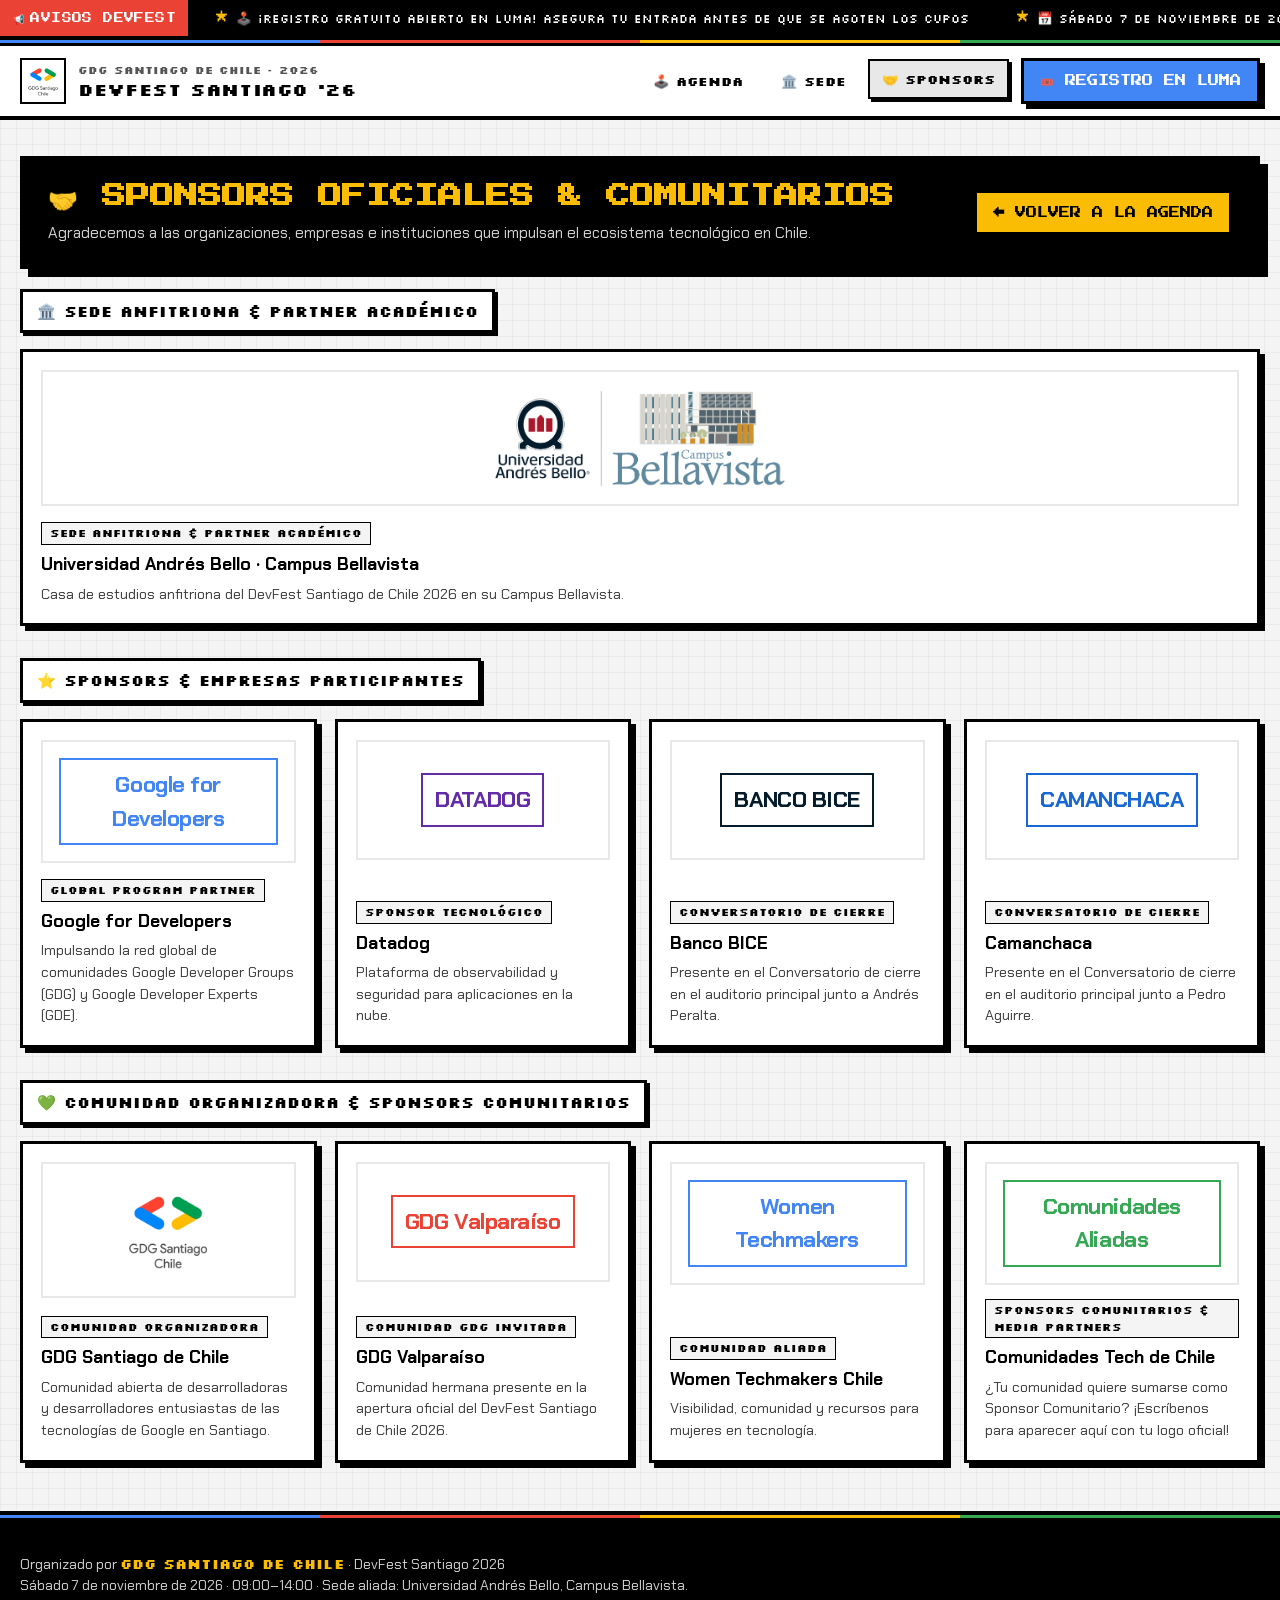
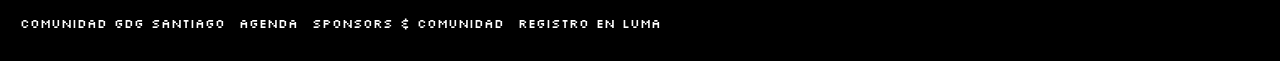
==== commit 54df5ac7: "chore(ui): remove internal demo controls and metadata footer for final user view" ====
--- a/sponsors.html
+++ b/sponsors.html
@@ -57,7 +57,6 @@
         <h2>🤝 SPONSORS OFICIALES & COMUNITARIOS</h2>
         <p>
           Agradecemos a las organizaciones, empresas e instituciones que impulsan el ecosistema tecnológico en Chile.
-          *(En esta sección utilizamos los logos institucionales oficiales sin pixelar).*
         </p>
       </div>
       <a href="index.html#agenda" class="btn-8bit btn-8bit-yellow">
--- a/css/styles.css
+++ b/css/styles.css
@@ -1285,6 +1285,29 @@
   color: var(--bw-gray-800);
 }
 
+.schedule-meta-footer {
+  background-color: var(--bw-white);
+  border: 3px solid var(--bw-black);
+  box-shadow: var(--pixel-shadow-sm);
+  padding: 12px 16px;
+  margin-top: 8px;
+  display: flex;
+  align-items: center;
+  justify-content: space-between;
+  flex-wrap: wrap;
+  gap: 10px;
+  font-size: 0.86rem;
+  color: var(--bw-gray-800);
+}
+
+.schedule-meta-footer code {
+  font-family: var(--font-arcade);
+  font-size: 0.78rem;
+  background-color: var(--bw-gray-200);
+  padding: 2px 6px;
+  border: 1px solid var(--bw-black);
+}
+
 /* ==========================================================================
    6. MODAL INTERACTIVO 8-BITS (DETALLE DE CHARLA + AVATAR EN MOVIMIENTO)
    ========================================================================== */
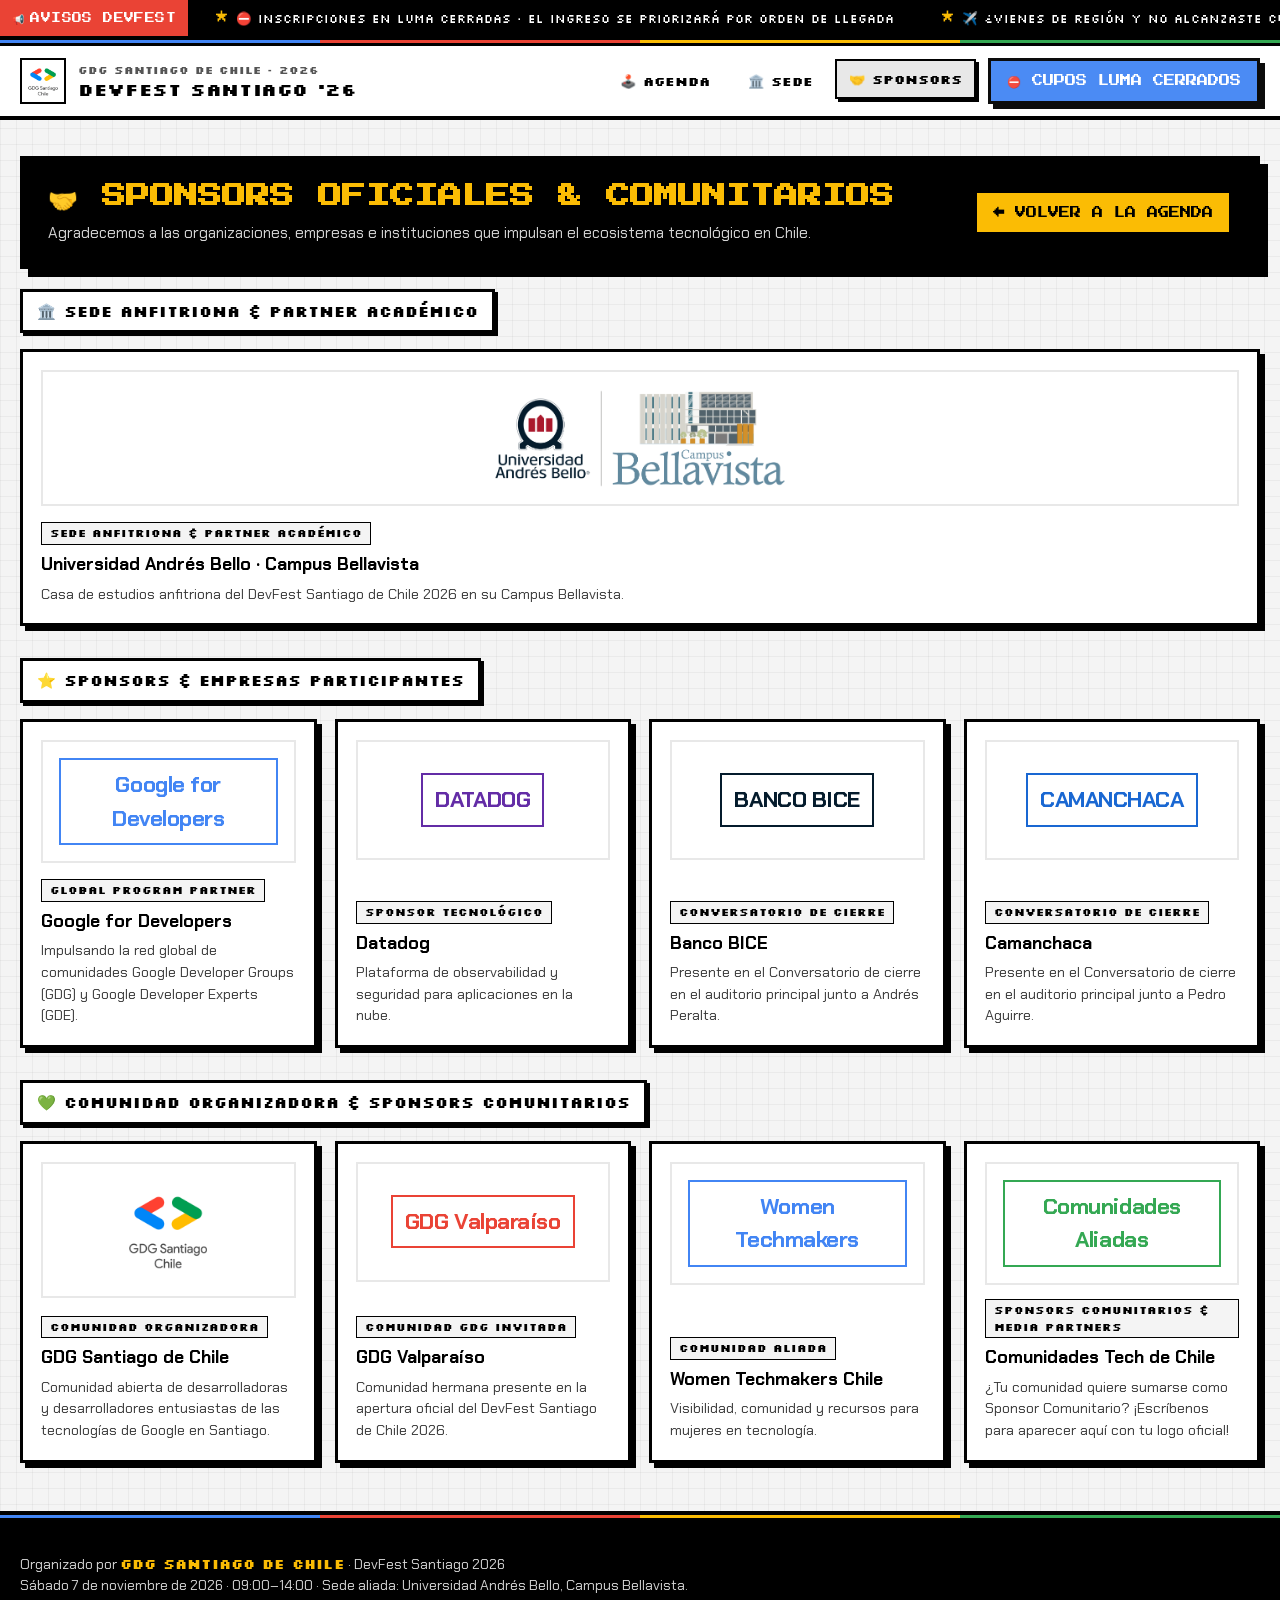
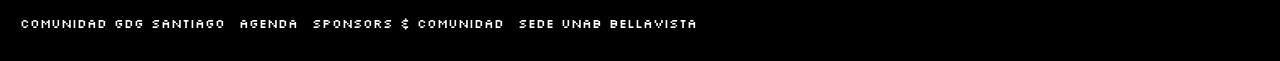
==== commit a0a07d7a: "Actualizar marquesina con cierre de Luma, ingreso por llegada y asistentes de regiones" ====
--- a/sponsors.html
+++ b/sponsors.html
@@ -44,9 +44,9 @@
         <a href="index.html#agenda" class="nav-link-8bit">🕹️ Agenda</a>
         <a href="index.html#sede" class="nav-link-8bit">🏛️ Sede</a>
         <a href="sponsors.html" class="nav-link-8bit active">🤝 Sponsors</a>
-        <a href="https://luma.com/7p4i60n3" target="_blank" rel="noopener noreferrer" class="btn-8bit btn-8bit-primary">
-          🎟️ REGISTRO EN LUMA
-        </a>
+        <span class="btn-8bit btn-8bit-primary" style="cursor: default; opacity: 0.95;" title="Inscripciones cerradas · Ingreso por orden de llegada">
+          ⛔ CUPOS LUMA CERRADOS
+        </span>
       </nav>
     </div>
   </header>
@@ -97,7 +97,7 @@
           <a href="https://gdg.community.dev/gdg-santiago-de-chile/" target="_blank" rel="noopener noreferrer">Comunidad GDG Santiago</a>
           <a href="index.html#agenda">Agenda</a>
           <a href="sponsors.html">Sponsors & Comunidad</a>
-          <a href="https://luma.com/7p4i60n3" target="_blank" rel="noopener noreferrer">Registro en Luma</a>
+          <a href="index.html#sede">Sede UNAB Bellavista</a>
         </div>
       </div>
     </div>
--- a/css/styles.css
+++ b/css/styles.css
@@ -564,8 +564,8 @@
 
 .kunio-parade-stage {
   display: grid;
-  grid-template-columns: repeat(9, minmax(0, 1fr));
-  gap: 6px;
+  grid-template-columns: repeat(5, minmax(0, 1fr));
+  gap: 8px 6px;
   background: linear-gradient(180deg, #1E1E1E 0%, #2D2D2D 78%, #444444 78%, #333333 100%);
   border: 3px solid var(--bw-black);
   padding: 12px 8px 8px;
@@ -577,6 +577,33 @@
   align-items: center;
   gap: 4px;
   min-width: 0;
+  background: transparent;
+  border: 2px solid transparent;
+  padding: 4px 2px;
+  cursor: pointer;
+  color: inherit;
+  transition: transform 0.1s steps(2), background-color 0.1s, border-color 0.1s;
+}
+
+.kunio-stage-card:hover {
+  background-color: rgba(255, 255, 255, 0.08);
+  border-color: var(--gdg-yellow);
+  transform: translateY(-2px);
+}
+
+.kunio-stage-visual {
+  position: relative;
+  display: inline-flex;
+  align-items: center;
+  justify-content: center;
+  padding-right: 10px;
+}
+
+.kunio-stage-visual .speaker-photo-circle {
+  position: absolute;
+  right: -4px;
+  bottom: -2px;
+  z-index: 2;
 }
 
 .kunio-stage-name {
@@ -588,6 +615,76 @@
   overflow: hidden;
   text-overflow: ellipsis;
   white-space: nowrap;
+}
+
+/* Medallones circulares de foto de speaker (24x24, 32x32, 36x36, 72x72) + Fallback 8-Bit */
+.speaker-photo-circle {
+  display: inline-flex;
+  align-items: center;
+  justify-content: center;
+  border-radius: 50%;
+  overflow: hidden;
+  border: 2px solid var(--bw-black);
+  background: radial-gradient(circle at 35% 30%, #3A3F50 0%, #1A1A1A 100%);
+  box-shadow: 2px 2px 0px var(--bw-black);
+  flex-shrink: 0;
+  position: relative;
+  transition: transform 0.12s steps(2), box-shadow 0.12s steps(2);
+}
+
+.circle-accent-blue { outline: 2px solid var(--gdg-blue); }
+.circle-accent-red { outline: 2px solid var(--gdg-red); }
+.circle-accent-yellow { outline: 2px solid var(--gdg-yellow); }
+.circle-accent-green { outline: 2px solid var(--gdg-green); }
+
+.circle-24 { width: 24px; height: 24px; }
+.circle-32 { width: 32px; height: 32px; }
+.circle-36 { width: 36px; height: 36px; }
+.circle-72 {
+  width: 76px;
+  height: 76px;
+  border-width: 3px;
+  box-shadow: 4px 4px 0px var(--bw-black);
+}
+
+.speaker-circle-img {
+  width: 100%;
+  height: 100%;
+  object-fit: cover;
+  display: block;
+  image-rendering: auto;
+}
+
+.speaker-circle-fallback {
+  display: none;
+  width: 100%;
+  height: 100%;
+  align-items: center;
+  justify-content: center;
+  padding: 2px;
+}
+
+.speaker-photo-circle.is-fallback .speaker-circle-img {
+  display: none;
+}
+
+.speaker-photo-circle.is-fallback .speaker-circle-fallback {
+  display: inline-flex;
+}
+
+.kunio-headshot-wrap {
+  width: 100%;
+  height: 100%;
+  display: inline-flex;
+  align-items: center;
+  justify-content: center;
+}
+
+.kunio-headshot-svg {
+  width: 100%;
+  height: 100%;
+  image-rendering: pixelated;
+  image-rendering: crisp-edges;
 }
 
 /* Animación de sprites estilo Kunio-kun NES (2 frames + caminata) */
@@ -1167,6 +1264,15 @@
   gap: 10px;
 }
 
+.block-avatar-combo {
+  position: relative;
+  display: inline-flex;
+  align-items: center;
+  flex-shrink: 0;
+  padding-right: 12px;
+  padding-bottom: 4px;
+}
+
 .block-avatar-frame {
   background-color: var(--bw-gray-100);
   border: 2px solid var(--bw-black);
@@ -1174,17 +1280,46 @@
   flex-shrink: 0;
 }
 
+.block-avatar-combo .speaker-photo-circle {
+  position: absolute;
+  right: -2px;
+  bottom: -2px;
+  z-index: 2;
+}
+
+.schedule-block-card:hover .block-avatar-combo .speaker-photo-circle {
+  transform: scale(1.12);
+}
+
 .block-speaker-meta {
   min-width: 0;
   flex: 1;
 }
 
+.speaker-name-wrap {
+  display: flex;
+  align-items: center;
+  flex-wrap: wrap;
+  gap: 6px;
+}
+
 .block-speaker-name {
   font-size: 1rem;
   font-weight: 700;
   color: var(--bw-black);
   line-height: 1.25;
   overflow-wrap: break-word;
+}
+
+.speaker-country-pill {
+  font-family: var(--font-arcade);
+  font-size: 0.65rem;
+  font-weight: 700;
+  background-color: var(--bw-gray-100);
+  color: var(--bw-gray-800);
+  border: 1px solid var(--bw-black);
+  padding: 1px 6px;
+  white-space: nowrap;
 }
 
 .block-panelists-list {
@@ -1227,6 +1362,16 @@
   border-top: 2px dotted var(--bw-gray-300);
   padding-top: 8px;
   overflow-wrap: break-word;
+}
+
+.block-talk-excerpt {
+  font-size: 0.82rem;
+  color: var(--bw-gray-700);
+  line-height: 1.45;
+  display: -webkit-box;
+  -webkit-line-clamp: 3;
+  -webkit-box-orient: vertical;
+  overflow: hidden;
 }
 
 .block-card-footer {
@@ -1260,22 +1405,41 @@
 
 .block-cta-row {
   display: flex;
+  flex-wrap: wrap;
+  gap: 6px;
   justify-content: flex-end;
 }
 
 .press-start-hint {
   font-family: var(--font-arcade);
   font-weight: 700;
-  font-size: 0.68rem;
+  font-size: 0.66rem;
   color: var(--bw-gray-900);
   background-color: var(--gdg-yellow-soft);
-  padding: 3px 8px;
-  border: 1px solid var(--bw-black);
-}
-
-.schedule-block-card:hover .press-start-hint {
+  padding: 4px 8px;
+  border: 2px solid var(--bw-black);
+  cursor: pointer;
+  transition: transform 0.08s steps(2), background-color 0.1s;
+}
+
+.btn-card-speaker {
+  background-color: var(--gdg-blue-soft);
+  color: var(--bw-black);
+}
+
+.btn-card-tab:hover {
+  transform: translate(-1px, -1px);
+  box-shadow: 2px 2px 0 var(--bw-black);
+}
+
+.schedule-block-card:hover .press-start-hint:not(.btn-card-speaker) {
   background-color: var(--gdg-yellow);
   color: var(--bw-black);
+}
+
+.btn-card-speaker:hover {
+  background-color: var(--gdg-blue) !important;
+  color: var(--bw-white) !important;
 }
 
 .tanda-footnote {
@@ -1425,7 +1589,8 @@
 
 .modal-room-chip,
 .modal-time-chip,
-.modal-affiliation-chip {
+.modal-affiliation-chip,
+.modal-country-chip {
   font-family: var(--font-arcade);
   font-size: 0.72rem;
   font-weight: 700;
@@ -1436,6 +1601,157 @@
 .modal-room-chip { background-color: var(--gdg-blue); color: var(--bw-white); }
 .modal-time-chip { background-color: var(--bw-black); color: var(--bw-white); }
 .modal-affiliation-chip { background-color: var(--gdg-yellow); color: var(--bw-black); }
+.modal-country-chip { background-color: var(--bw-white); color: var(--bw-black); }
+
+/* Barra de pestañas en el Modal (Sesión vs Perfil del Speaker) */
+.modal-tabs-bar {
+  display: grid;
+  grid-template-columns: repeat(2, 1fr);
+  gap: 10px;
+}
+
+.modal-tab-btn {
+  font-family: var(--font-arcade);
+  font-weight: 700;
+  font-size: 0.8rem;
+  padding: 10px 12px;
+  background-color: var(--bw-gray-200);
+  color: var(--bw-gray-800);
+  border: 3px solid var(--bw-black);
+  box-shadow: var(--pixel-shadow-sm);
+  cursor: pointer;
+  transition: transform 0.08s steps(2), background-color 0.1s;
+}
+
+.modal-tab-btn:hover {
+  background-color: var(--gdg-yellow-soft);
+  color: var(--bw-black);
+}
+
+.modal-tab-btn.active {
+  background-color: var(--bw-black);
+  color: var(--gdg-yellow);
+  transform: translate(2px, 2px);
+  box-shadow: 1px 1px 0px var(--bw-black);
+}
+
+.modal-tab-panel {
+  display: none;
+  flex-direction: column;
+  gap: 16px;
+}
+
+.modal-tab-panel.is-active {
+  display: flex;
+}
+
+.modal-speaker-row-inline {
+  display: flex;
+  align-items: center;
+  gap: 10px;
+  margin-top: 6px;
+}
+
+.modal-inline-bio-trigger {
+  margin-top: 10px;
+  font-family: var(--font-arcade);
+  font-size: 0.72rem;
+  font-weight: 700;
+  background-color: var(--gdg-blue-soft);
+  color: var(--bw-black);
+  border: 2px solid var(--bw-black);
+  box-shadow: 2px 2px 0px var(--bw-black);
+  padding: 5px 10px;
+  cursor: pointer;
+  display: inline-flex;
+  align-items: center;
+  gap: 6px;
+}
+
+.modal-inline-bio-trigger:hover {
+  background-color: var(--gdg-blue);
+  color: var(--bw-white);
+}
+
+/* Vista de Perfil del Speaker dentro del Modal */
+.modal-speaker-profile-hero {
+  display: grid;
+  grid-template-columns: auto 1fr;
+  gap: 18px;
+  align-items: center;
+  background-color: var(--bw-gray-100);
+  border: 3px solid var(--bw-black);
+  padding: 16px;
+  box-shadow: var(--pixel-shadow-sm);
+}
+
+.modal-speaker-dual-portraits {
+  display: flex;
+  align-items: center;
+  gap: 12px;
+  background: linear-gradient(180deg, #1E1E1E 0%, #333333 100%);
+  border: 3px solid var(--bw-black);
+  padding: 12px 14px;
+}
+
+.modal-speaker-mini-sprite {
+  display: flex;
+  align-items: center;
+  justify-content: center;
+}
+
+.modal-speaker-profile-name {
+  font-size: 1.35rem;
+  font-weight: 800;
+  color: var(--bw-black);
+  line-height: 1.25;
+  margin-bottom: 4px;
+}
+
+.modal-speaker-profile-role {
+  font-size: 0.95rem;
+  font-weight: 600;
+  color: var(--gdg-blue-dark);
+}
+
+.modal-speaker-links {
+  display: flex;
+  flex-wrap: wrap;
+  gap: 10px;
+  margin-top: 14px;
+}
+
+.btn-speaker-link {
+  font-size: 0.65rem;
+  padding: 8px 12px;
+  box-shadow: var(--pixel-shadow-sm);
+}
+
+.modal-speaker-session-summary {
+  background-color: var(--gdg-yellow-soft);
+  border: 3px solid var(--bw-black);
+  padding: 12px 14px;
+  display: flex;
+  align-items: center;
+  justify-content: space-between;
+  flex-wrap: wrap;
+  gap: 12px;
+}
+
+.modal-speaker-session-info {
+  display: flex;
+  flex-direction: column;
+  gap: 2px;
+  min-width: 0;
+  flex: 1 1 240px;
+}
+
+.modal-session-mini-label {
+  font-family: var(--font-arcade);
+  font-size: 0.68rem;
+  font-weight: 700;
+  color: var(--bw-gray-700);
+}
 
 .modal-talk-title {
   font-size: 1.25rem;
@@ -1804,10 +2120,10 @@
     box-shadow: var(--pixel-shadow-sm);
   }
 
-  /* Grilla de personajes Kunio-kun 3x3 en celular (sin scroll horizontal ni desbordes) */
+  /* Grilla de personajes Kunio-kun 5x2 en celular (sin scroll horizontal ni desbordes) */
   .kunio-parade-stage {
-    grid-template-columns: repeat(3, minmax(0, 1fr));
-    gap: 10px 6px;
+    grid-template-columns: repeat(5, minmax(0, 1fr));
+    gap: 10px 4px;
     padding: 10px 6px;
   }
 
@@ -1999,7 +2315,8 @@
     gap: 12px;
   }
 
-  .modal-arcade-stage {
+  .modal-arcade-stage,
+  .modal-speaker-profile-hero {
     grid-template-columns: 1fr;
     justify-items: center;
     text-align: center;
@@ -2007,6 +2324,21 @@
     gap: 12px;
   }
 
+  .modal-speaker-row-inline {
+    justify-content: center;
+    text-align: left;
+  }
+
+  .modal-tabs-bar {
+    grid-template-columns: 1fr;
+    gap: 6px;
+  }
+
+  .modal-tab-btn {
+    font-size: 0.74rem;
+    padding: 8px 10px;
+  }
+
   .modal-badges-top {
     justify-content: center;
   }
